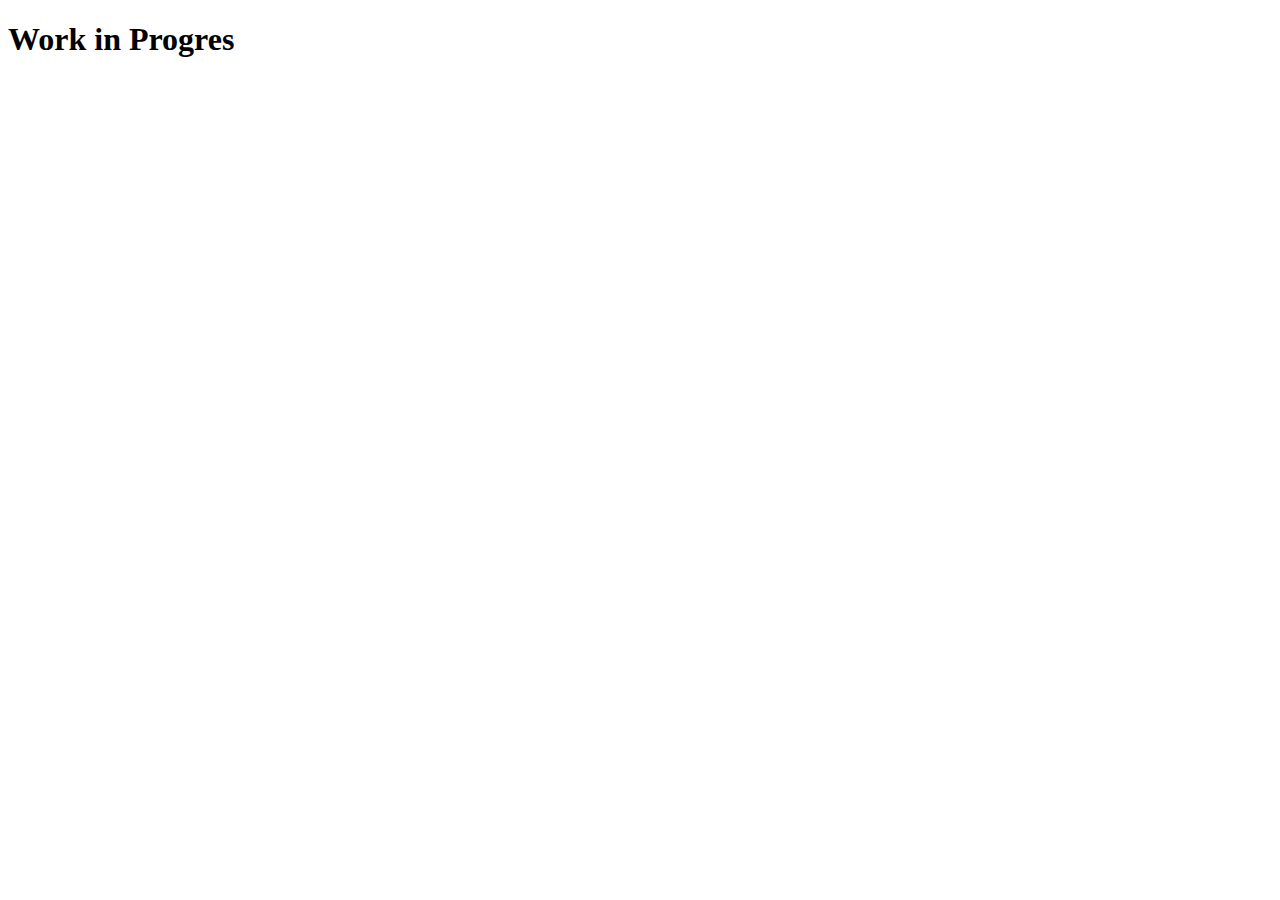
==== index.html @ c51e9775 "first commit" ====
<!DOCTYPE html>
<html lang="en">
<head>
    <meta charset="UTF-8">
    <meta name="viewport" content="width=device-width, initial-scale=1.0">
    <title>Audorfer | Home</title>
</head>
<body>
    <h1>Work in Progres</h1>
</body>
</html>
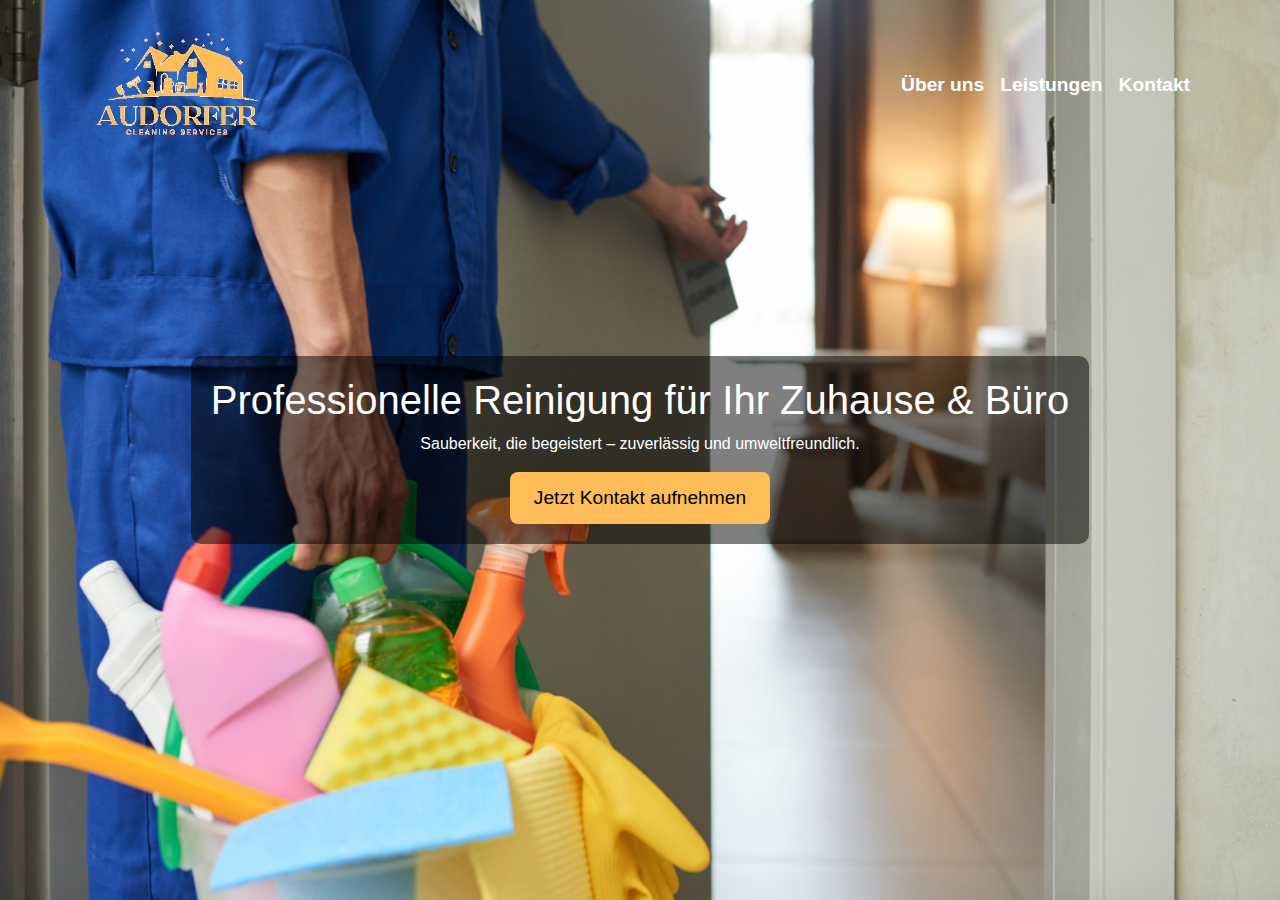
==== commit cfdafde8: "update heo, nav logo" ====
--- a/index.html
+++ b/index.html
@@ -1,11 +1,53 @@
 <!DOCTYPE html>
-<html lang="en">
+<html lang="de">
+
 <head>
     <meta charset="UTF-8">
     <meta name="viewport" content="width=device-width, initial-scale=1.0">
-    <title>Audorfer | Home</title>
+    <link rel="icon" type="image/png" href="./favicon/favicon-96x96.png" sizes="96x96" />
+    <link rel="icon" type="image/svg+xml" href="./favicon/favicon.svg" />
+    <link rel="shortcut icon" href="./favicon/favicon.ico" />
+    <link rel="apple-touch-icon" sizes="180x180" href="./favicon/apple-touch-icon.png" />
+    <link rel="manifest" href="/./favicon/site.webmanifest" />
+    <title>Audorfer Reinigung</title>
+    <link rel="stylesheet" href="https://cdn.jsdelivr.net/npm/bootstrap@5.3.0/dist/css/bootstrap.min.css">
+    <link rel="stylesheet" href="style.css">
 </head>
+
 <body>
-    <h1>Work in Progres</h1>
+    <body>
+        <!-- Hero Bereich mit Navbar -->
+        <header class="hero">
+            <!-- Navigation direkt im Hero -->
+            <nav class="navbar navbar-expand-lg fixed-top">
+                <div class="container">
+                    <a class="navbar-brand" href="#">
+                        <img src="./img/logo/logo_transparent2.png" alt="Audorfer Logo">
+                    </a>
+                    <button class="navbar-toggler" type="button" data-bs-toggle="collapse" data-bs-target="#navbarNav" title="Toggle navigation">
+                        <span class="navbar-toggler-icon"></span>
+                    </button>
+                    <div class="collapse navbar-collapse" id="navbarNav">
+                        <ul class="navbar-nav ms-auto">
+                            <li class="nav-item"><a class="nav-link" href="#about">Über uns</a></li>
+                            <li class="nav-item"><a class="nav-link" href="#services">Leistungen</a></li>
+                            <li class="nav-item"><a class="nav-link" href="#contact">Kontakt</a></li>
+                        </ul>
+                    </div>
+                </div>
+            </nav>
+    
+            <!-- Hero-Content -->
+            <div class="hero-content text-center text-white">
+                <h1 class="animate-text">Professionelle Reinigung für Ihr Zuhause & Büro</h1>
+                <p>Sauberkeit, die begeistert – zuverlässig und umweltfreundlich.</p>
+                <a href="#contact" class="btn btn-warning btn-lg">Jetzt Kontakt aufnehmen</a>
+            </div>
+        </header>
+    </body>
+    
+
+    <script src="https://cdn.jsdelivr.net/npm/bootstrap@5.3.0/dist/js/bootstrap.bundle.min.js"></script>
 </body>
+
 </html>--- a/style.css
+++ b/style.css
@@ -0,0 +1,101 @@
+/* Allgemeine Stile */
+body,
+html {
+    margin: 0;
+    padding: 0;
+    font-family: Arial, sans-serif;
+}
+
+/* Hero Bereich */
+.hero {
+    position: relative;
+    background: url('img/hero2.jpg') no-repeat center center/cover;
+    height: 100vh;
+    display: flex;
+    flex-direction: column;
+    justify-content: center;
+    align-items: center;
+}
+
+/* Navigation in den Hero-Bereich integrieren */
+.navbar {
+    position: absolute;
+    top: 0;
+    width: 100%;
+    background: transparent !important;
+    padding: 15px 0;
+    z-index: 10;
+}
+
+/* Logo */
+.navbar-brand img {
+    height: 130px; /* Großes Logo */
+    width: auto;
+}
+
+/* Navigation Links */
+.navbar .nav-link {
+    color: white !important; /* Weiß für bessere Sichtbarkeit */
+    font-weight: bold;
+    font-size: 1.2rem;
+    padding: 10px 15px;
+    transition: color 0.3s;
+}
+
+.navbar .nav-link:hover {
+    color: #ffbd59 !important;
+}
+
+/* Hero-Text */
+.hero-content {
+    text-align: center;
+    color: white;
+    background: rgba(0, 0, 0, 0.5);
+    padding: 20px;
+    border-radius: 10px;
+}
+
+/* Button */
+.hero .btn-warning {
+    background-color: #ffbd59;
+    border: none;
+    padding: 12px 24px;
+    font-size: 1.2rem;
+    transition: background 0.3s;
+}
+
+.hero .btn-warning:hover {
+    background-color: #e6a84f;
+}
+
+
+/* Animierte Texte */
+@keyframes fadeInUp {
+    from {
+        opacity: 0;
+        transform: translateY(20px);
+    }
+
+    to {
+        opacity: 1;
+        transform: translateY(0);
+    }
+}
+/* Responsive Anpassung für mobile Geräte */
+@media (max-width: 768px) {
+    .navbar {
+        height: 60px; /* Kleinere Navbar */
+    }
+
+    .navbar-brand {
+        top: -50px; /* Weniger Platz für Logo */
+    }
+
+    .navbar-brand img {
+        height: 90px; /* Kleinere Logo-Größe für Mobilgeräte */
+    }
+
+    .navbar .nav-link {
+        font-size: 1rem; /* Kleinere Schrift auf Mobilgeräten */
+    }
+}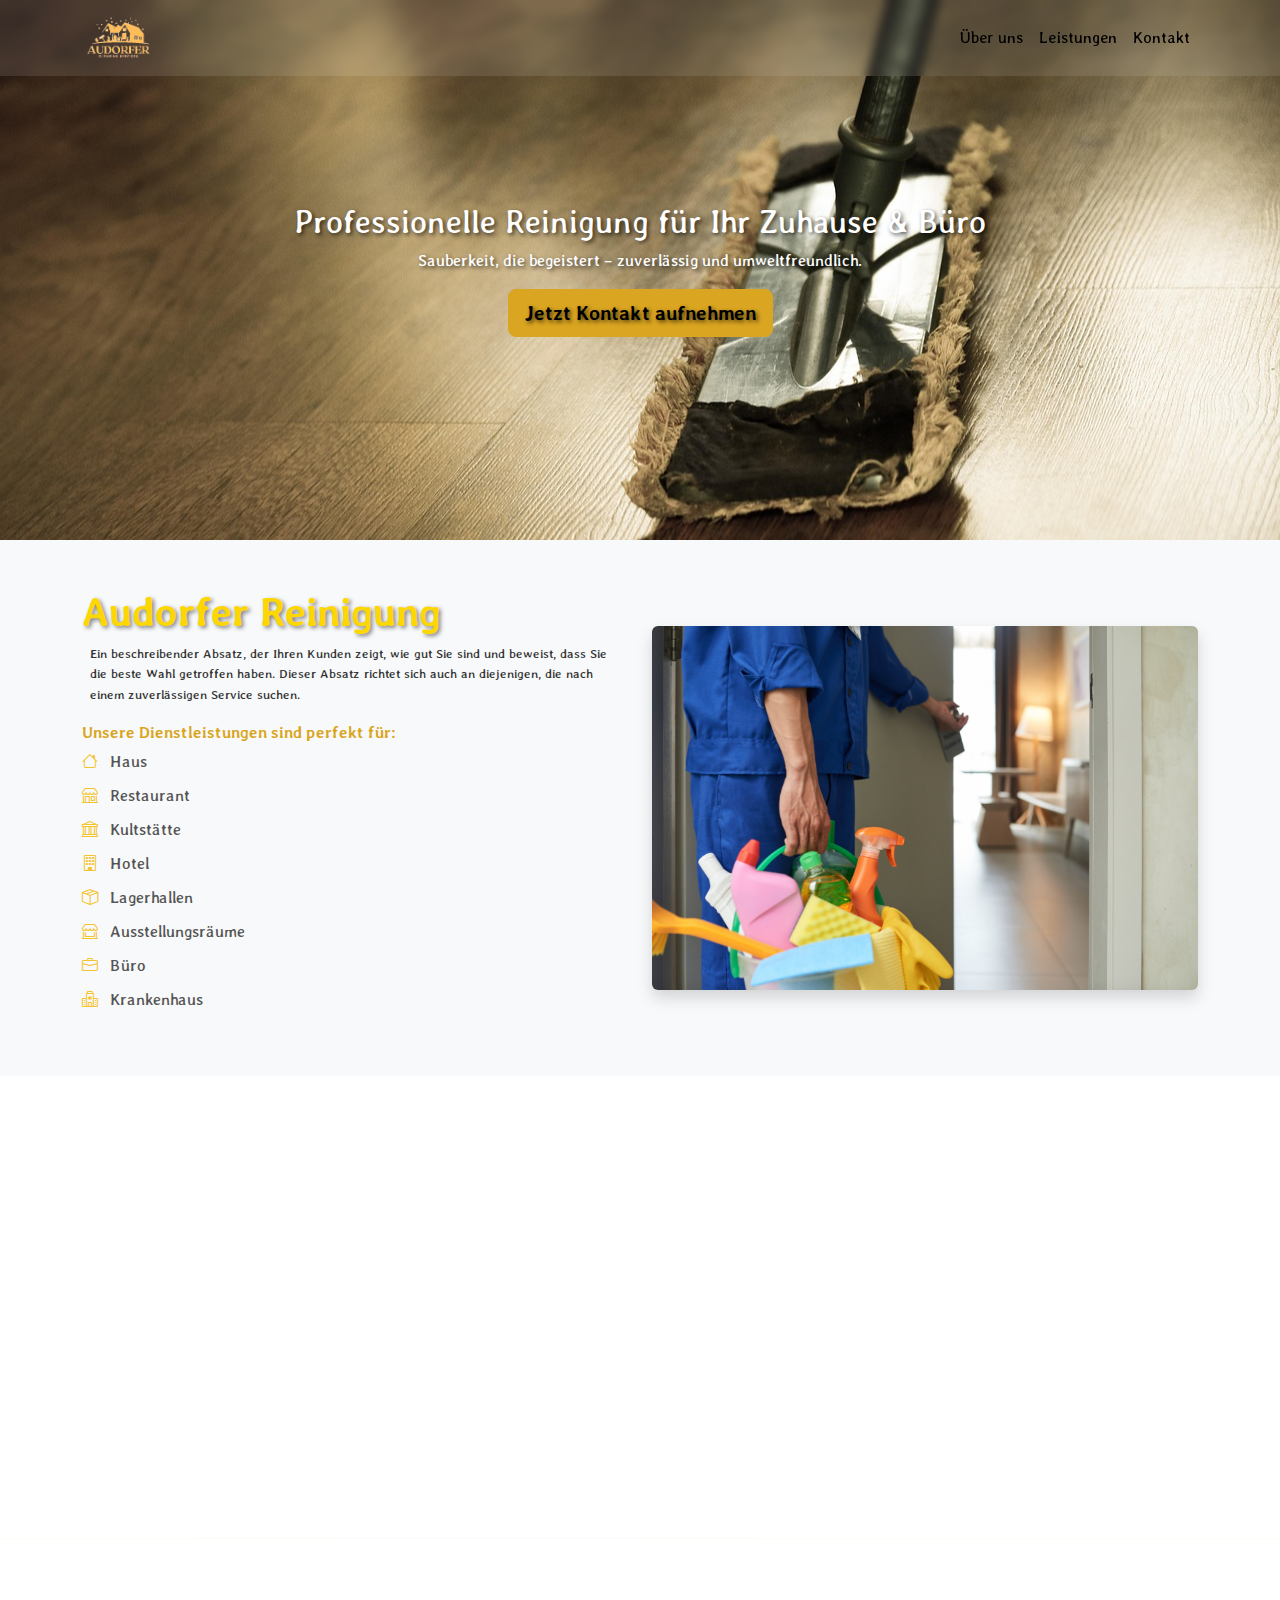
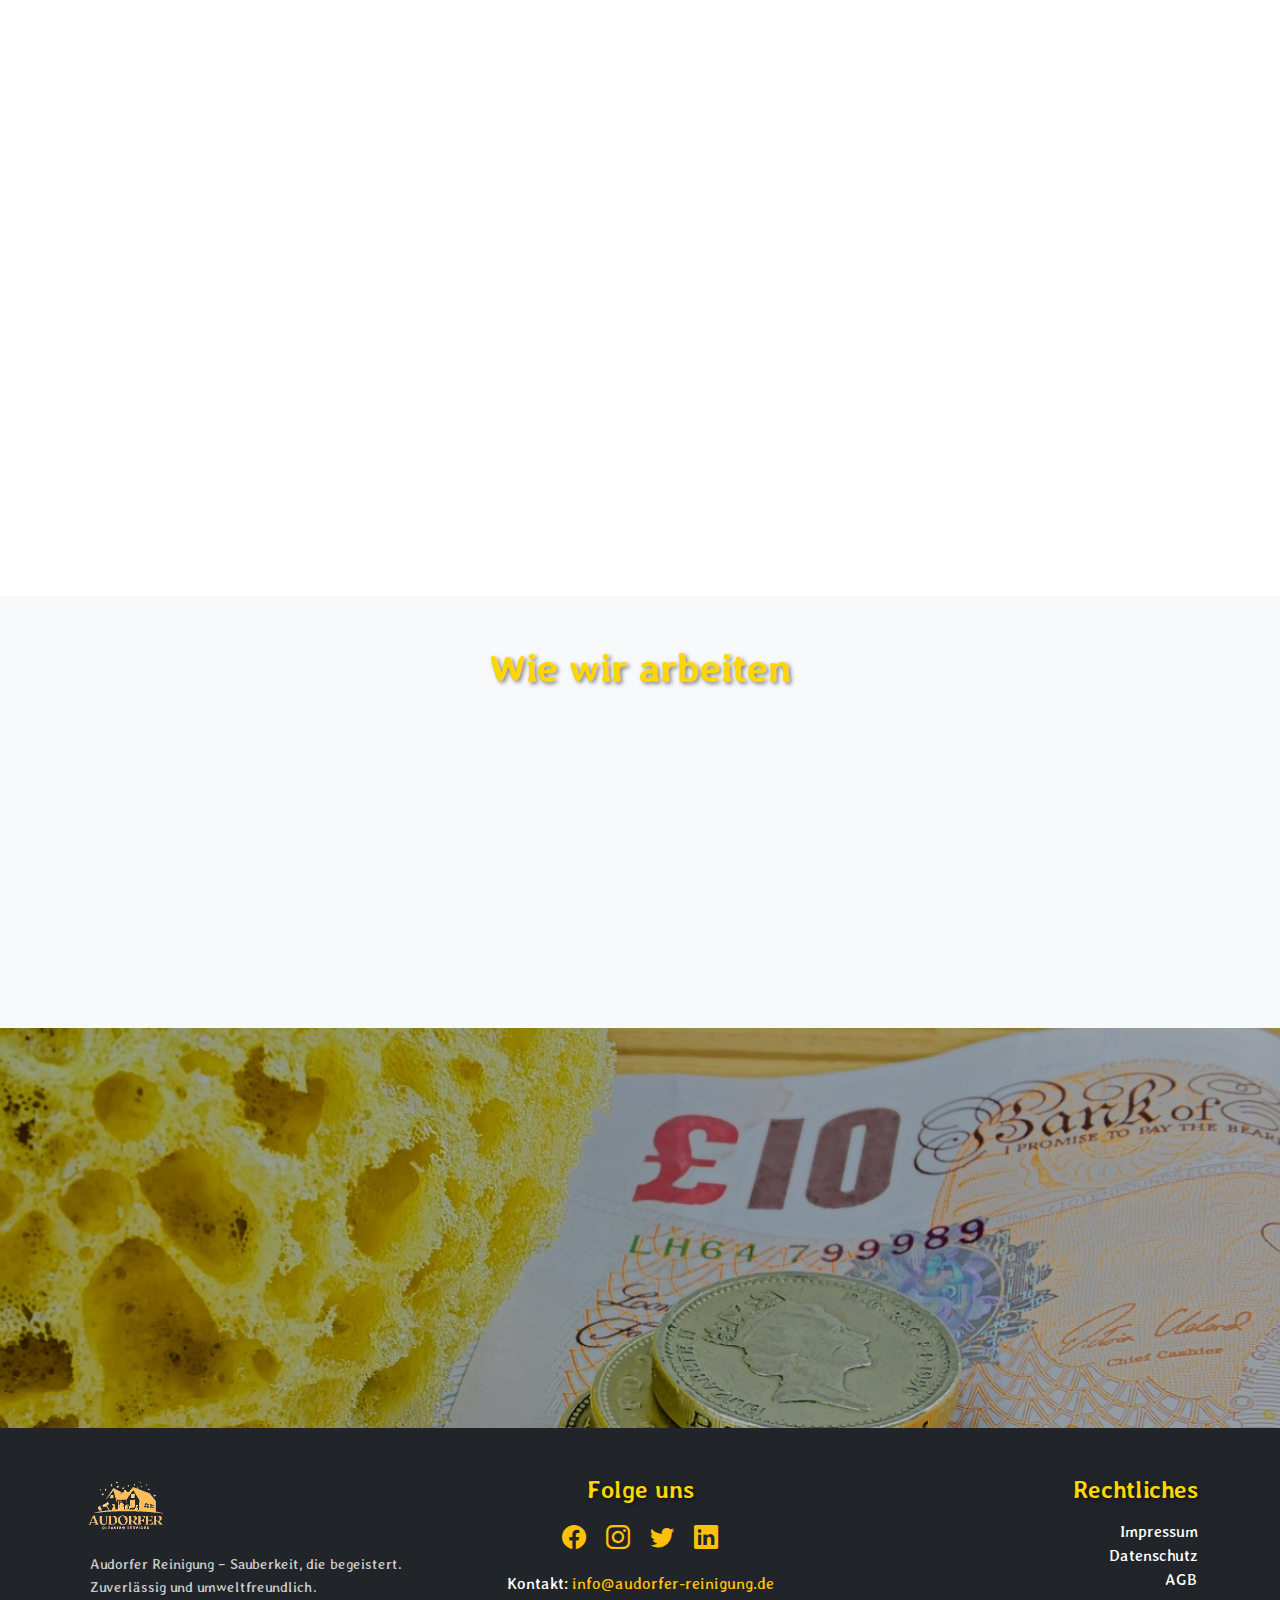
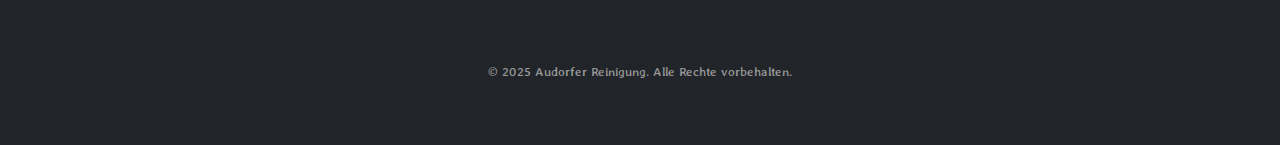
==== commit 5b5ef9ae: "update1" ====
--- a/index.html
+++ b/index.html
@@ -8,46 +8,250 @@
     <link rel="icon" type="image/svg+xml" href="./favicon/favicon.svg" />
     <link rel="shortcut icon" href="./favicon/favicon.ico" />
     <link rel="apple-touch-icon" sizes="180x180" href="./favicon/apple-touch-icon.png" />
-    <link rel="manifest" href="/./favicon/site.webmanifest" />
+    <link rel="manifest" href="./favicon/site.webmanifest" />
     <title>Audorfer Reinigung</title>
     <link rel="stylesheet" href="https://cdn.jsdelivr.net/npm/bootstrap@5.3.0/dist/css/bootstrap.min.css">
+    <link rel="stylesheet" href="https://cdn.jsdelivr.net/npm/bootstrap-icons@1.11.3/font/bootstrap-icons.css">
+    <!-- Google Fonts für Averia Libre -->
+    <link rel="preconnect" href="https://fonts.googleapis.com">
+    <link rel="preconnect" href="https://fonts.gstatic.com" crossorigin>
+    <link
+        href="https://fonts.googleapis.com/css2?family=Averia+Libre:ital,wght@0,300;0,400;0,700;1,300;1,400;1,700&display=swap"
+        rel="stylesheet">
     <link rel="stylesheet" href="style.css">
 </head>
 
 <body>
-    <body>
-        <!-- Hero Bereich mit Navbar -->
-        <header class="hero">
-            <!-- Navigation direkt im Hero -->
-            <nav class="navbar navbar-expand-lg fixed-top">
-                <div class="container">
-                    <a class="navbar-brand" href="#">
-                        <img src="./img/logo/logo_transparent2.png" alt="Audorfer Logo">
+    <!-- Hero Bereich mit Navbar -->
+    <header class="hero">
+        <nav class="navbar navbar-expand-lg fixed-top">
+            <div class="container">
+                <a class="navbar-brand" href="#">
+                    <img src="./img/logo/logo_transparent2.png" alt="Audorfer Logo" style="max-height: 50px;">
+                </a>
+                <button class="navbar-toggler" type="button" data-bs-toggle="collapse" data-bs-target="#navbarNav"
+                    title="Toggle navigation">
+                    <span class="navbar-toggler-icon"></span>
+                </button>
+                <div class="collapse navbar-collapse" id="navbarNav">
+                    <ul class="navbar-nav ms-auto">
+                        <li class="nav-item"><a class="nav-link" href="#about">Über uns</a></li>
+                        <li class="nav-item"><a class="nav-link" href="#services">Leistungen</a></li>
+                        <li class="nav-item"><a class="nav-link" href="#contact">Kontakt</a></li>
+                    </ul>
+                </div>
+            </div>
+        </nav>
+        <div class="hero-content text-center text-white">
+            <h2 class="animate-text">Professionelle Reinigung für Ihr Zuhause & Büro</h2>
+            <p>Sauberkeit, die begeistert – zuverlässig und umweltfreundlich.</p>
+            <a href="#contact" class="btn btn-warning btn-lg">Jetzt Kontakt aufnehmen</a>
+        </div>
+    </header>
+
+    <!-- Über uns Sektion -->
+    <section id="about" class="py-5">
+        <div class="container">
+            <div class="row align-items-center">
+                <div class="col-lg-6 fade-in">
+                    <h2 class="golden-title">Audorfer Reinigung</h2>
+                    <p class="intro-text">Ein beschreibender Absatz, der Ihren Kunden zeigt, wie gut Sie sind und
+                        beweist, dass Sie die beste Wahl getroffen haben. Dieser Absatz richtet sich auch an diejenigen,
+                        die nach einem zuverlässigen Service suchen.</p>
+                    <p class="service-highlight"><strong>Unsere Dienstleistungen sind perfekt für:</strong></p>
+                    <ul class="list-unstyled service-list">
+                        <li><i class="bi bi-house me-2 golden-icon"></i> Haus</li>
+                        <li><i class="bi bi-shop me-2 golden-icon"></i> Restaurant</li>
+                        <li><i class="bi bi-bank me-2 golden-icon"></i> Kultstätte</li>
+                        <li><i class="bi bi-building me-2 golden-icon"></i> Hotel</li>
+                        <li><i class="bi bi-box-seam me-2 golden-icon"></i> Lagerhallen</li>
+                        <li><i class="bi bi-shop-window me-2 golden-icon"></i> Ausstellungsräume</li>
+                        <li><i class="bi bi-briefcase me-2 golden-icon"></i> Büro</li>
+                        <li><i class="bi bi-hospital me-2 golden-icon"></i> Krankenhaus</li>
+                    </ul>
+                </div>
+                <div class="col-lg-6">
+                    <img src="./img/hero2.jpg" alt="Reinigungsteam" class="img-fluid rounded shadow mobile-fade-in">
+                </div>
+            </div>
+        </div>
+    </section>
+    <!-- Services Sektion -->
+    <section id="services" class="py-5 services-section">
+        <div class="services-bg-animated"></div> <!-- Animierter Hintergrund -->
+        <div class="container position-relative"> <!-- Container über dem Hintergrund -->
+            <div class="row align-items-center">
+                <!-- Linke Spalte (Bild mit Schatten) -->
+                <div class="col-lg-6 services-bg fade-in-right">
+                    <img src="./img/services-bg.jpg" alt="Reinigungsservice" class="img-fluid rounded shadow-lg">
+                </div>
+                <!-- Rechte Spalte (Text und Button) -->
+                <div class="col-lg-6 fade-in-right">
+                    <h2 class="golden-title shadow-text">Wir reinigen Ihre Sorgen weg</h2>
+                    <p class="intro-text shadow-text">Ein beschreibender Absatz, der Ihren Kunden zeigt, wie gut Sie
+                        sind und beweist, dass Sie die beste Wahl getroffen haben. Dieser Absatz richtet sich auch an
+                        diejenigen, die nach einem zuverlässigen Service suchen.</p>
+                    <p class="intro-text shadow-text">Ein weiterer Absatz, der Ihre Professionalität und Sorgfalt
+                        unterstreicht – Sauberkeit, auf die Sie sich verlassen können, mit einem umweltfreundlichen
+                        Ansatz.</p>
+                    <a href="#contact" class="btn btn-warning btn-lg mt-3 shadow-btn">Service anfragen</a>
+                </div>
+            </div>
+        </div>
+    </section>
+    <!-- Expertise Sektion -->
+    <section id="expertise" class="py-5 expertise-section">
+        <div class="expertise-bg-animated"></div> <!-- Animierter Hintergrund -->
+        <div class="container position-relative">
+            <div class="row align-items-center">
+                <!-- Linke Spalte (Text und Icon-Boxen) -->
+                <div class="col-lg-6 fade-in-left">
+                    <h2 class="golden-title shadow-text">Unsere Expertise lässt Ihr Geschäft erstrahlen</h2>
+                    <div class="expertise-boxes mt-4">
+                        <div class="d-flex align-items-start mb-4">
+                            <i class="bi bi-broom golden-icon me-3"></i>
+                            <div>
+                                <h4 class="service-highlight">Über 250.000 Reinigungen</h4>
+                                <p class="intro-text">Ein beschreibender Absatz, der Ihren Kunden zeigt, wie gut Sie
+                                    sind und beweist, dass Sie die beste Wahl getroffen haben.</p>
+                            </div>
+                        </div>
+                        <div class="d-flex align-items-start mb-4">
+                            <i class="bi bi-leaf golden-icon me-3"></i>
+                            <div>
+                                <h4 class="service-highlight">Umweltfreundliche Reinigung</h4>
+                                <p class="intro-text">Ein beschreibender Absatz, der Ihre Professionalität und Ihren
+                                    umweltfreundlichen Ansatz unterstreicht.</p>
+                            </div>
+                        </div>
+                        <div class="d-flex align-items-start mb-4">
+                            <i class="bi bi-coin golden-icon me-3"></i>
+                            <div>
+                                <h4 class="service-highlight">Kosteneffizient</h4>
+                                <p class="intro-text">Ein beschreibender Absatz, der Ihre Kunden von Ihrem
+                                    Preis-Leistungs-Verhältnis überzeugt.</p>
+                            </div>
+                        </div>
+                        <div class="d-flex align-items-start mb-4">
+                            <i class="bi bi-hand-thumbs-up golden-icon me-3"></i>
+                            <div>
+                                <h4 class="service-highlight">100% Zufriedenheit</h4>
+                                <p class="intro-text">Ein beschreibender Absatz, der Ihre Zuverlässigkeit und
+                                    Kundenzufriedenheit hervorhebt.</p>
+                            </div>
+                        </div>
+                    </div>
+                </div>
+                <!-- Rechte Spalte (Bild mit Rahmen) -->
+                <div class="col-lg-6 fade-in-left">
+                    <img src="./img/expertise-bg.jpg" alt="Expertise" class="img-fluid rounded shadow-lg">
+                </div>
+            </div>
+        </div>
+    </section>
+    <!-- How We Work Sektion -->
+    <section id="how-we-work" class="py-5 how-we-work-section">
+        <div class="how-bg-animated"></div> <!-- Animierter Hintergrund -->
+        <div class="container position-relative text-center">
+            <h2 class="golden-title shadow-text mb-5">Wie wir arbeiten</h2>
+            <div class="row justify-content-center align-items-center flex-md-row flex-column">
+                <!-- Schritt 1 -->
+                <div class="col-md-4 col-12 fade-in step-col">
+                    <div class="step-box">
+                        <img src="./img/step-1.png" alt="Online Buchung" class="step-icon mb-3 rounded-icon">
+                        <h5 class="step-number">01</h5>
+                        <h4 class="service-highlight">Online-Buchung</h4>
+                        <p class="intro-text">Einfach und schnell buchen.</p>
+                    </div>
+                </div>
+                <!-- Pfeil (Desktop: rechts, Mobil: unten) -->
+                <div class="col-md-1 col-12 fade-in arrow-col">
+                    <i class="bi bi-arrow-right golden-icon arrow-icon d-md-block d-none"></i>
+                    <i class="bi bi-arrow-down golden-icon arrow-icon d-md-none d-block"></i>
+                </div>
+                <!-- Schritt 2 -->
+                <div class="col-md-4 col-12 fade-in step-col">
+                    <div class="step-box">
+                        <img src="./img/step-2.png" alt="Sorgfältige Reinigung" class="step-icon mb-3 rounded-icon">
+                        <h5 class="step-number">02</h5>
+                        <h4 class="service-highlight">Sorgfältige Reinigung</h4>
+                        <p class="intro-text">Professionell und gründlich.</p>
+                    </div>
+                </div>
+                <!-- Pfeil (Desktop: rechts, Mobil: unten) -->
+                <div class="col-md-1 col-12 fade-in arrow-col">
+                    <i class="bi bi-arrow-right golden-icon arrow-icon d-md-block d-none"></i>
+                    <i class="bi bi-arrow-down golden-icon arrow-icon d-md-none d-block"></i>
+                </div>
+                <!-- Schritt 3 -->
+                <div class="col-md-4 col-12 fade-in step-col">
+                    <div class="step-box">
+                        <img src="./img/step-3.png" alt="Sauberkeit genießen" class="step-icon mb-3 rounded-icon">
+                        <h5 class="step-number">03</h5>
+                        <h4 class="service-highlight">Sauberkeit genießen</h4>
+                        <p class="intro-text">Entspannen und freuen.</p>
+                    </div>
+                </div>
+            </div>
+        </div>
+    </section>
+    <!-- Discount Sektion -->
+    <section id="discount" class="discount-section py-5">
+        <div class="discount-bg"></div> <!-- Hintergrundbild mit Parallax -->
+        <div class="container position-relative text-center">
+            <div class="row justify-content-center fade-in-up">
+                <div class="col-lg-8">
+                    <h2 class="golden-title shadow-text">20% Rabatt sichern? Zeit sparen. Geld sparen. Sich selbst
+                        entlasten.</h2>
+                    <a href="#contact" class="btn btn-warning btn-lg mt-4 shadow-btn">Kostenvoranschlag erhalten</a>
+                </div>
+            </div>
+        </div>
+    </section>
+    <!-- Footer -->
+    <footer class="footer-section py-5 bg-dark text-white">
+        <div class="container">
+            <div class="row">
+                <!-- Logo und Kurzbeschreibung -->
+                <div class="col-md-4 mb-4">
+                    <a href="#" class="d-block mb-3">
+                        <img src="./img/logo/logo_transparent2.png" alt="Audorfer Logo" style="max-height: 60px;">
                     </a>
-                    <button class="navbar-toggler" type="button" data-bs-toggle="collapse" data-bs-target="#navbarNav" title="Toggle navigation">
-                        <span class="navbar-toggler-icon"></span>
-                    </button>
-                    <div class="collapse navbar-collapse" id="navbarNav">
-                        <ul class="navbar-nav ms-auto">
-                            <li class="nav-item"><a class="nav-link" href="#about">Über uns</a></li>
-                            <li class="nav-item"><a class="nav-link" href="#services">Leistungen</a></li>
-                            <li class="nav-item"><a class="nav-link" href="#contact">Kontakt</a></li>
-                        </ul>
-                    </div>
-                </div>
-            </nav>
-    
-            <!-- Hero-Content -->
-            <div class="hero-content text-center text-white">
-                <h1 class="animate-text">Professionelle Reinigung für Ihr Zuhause & Büro</h1>
-                <p>Sauberkeit, die begeistert – zuverlässig und umweltfreundlich.</p>
-                <a href="#contact" class="btn btn-warning btn-lg">Jetzt Kontakt aufnehmen</a>
-            </div>
-        </header>
-    </body>
-    
-
+                    <p class="intro-text">Audorfer Reinigung – Sauberkeit, die begeistert. Zuverlässig und
+                        umweltfreundlich.</p>
+                </div>
+                <!-- Social Media und Kontakt -->
+                <div class="col-md-4 mb-4 text-center">
+                    <h5 class="golden-title mb-3">Folge uns</h5>
+                    <div class="social-links">
+                        <a href="#" class="text-warning me-3"><i class="bi bi-facebook"></i></a>
+                        <a href="#" class="text-warning me-3"><i class="bi bi-instagram"></i></a>
+                        <a href="#" class="text-warning me-3"><i class="bi bi-twitter"></i></a>
+                        <a href="#" class="text-warning"><i class="bi bi-linkedin"></i></a>
+                    </div>
+                    <p class="mt-3">Kontakt: <a href="mailto:info@audorfer-reinigung.de"
+                            class="text-warning">info@audorfer-reinigung.de</a></p>
+                </div>
+                <!-- Links (Impressum, Datenschutz) -->
+                <div class="col-md-4 mb-4 text-md-end">
+                    <h5 class="golden-title mb-3">Rechtliches</h5>
+                    <ul class="list-unstyled">
+                        <li><a href="#impressum" class="text-white">Impressum</a></li>
+                        <li><a href="#datenschutz" class="text-white">Datenschutz</a></li>
+                        <li><a href="#agb" class="text-white">AGB</a></li>
+                    </ul>
+                </div>
+            </div>
+            <!-- Copyright -->
+            <div class="row mt-4">
+                <div class="col-12 text-center">
+                    <p class="small">&copy; 2025 Audorfer Reinigung. Alle Rechte vorbehalten.</p>
+                </div>
+            </div>
+        </div>
+    </footer>
     <script src="https://cdn.jsdelivr.net/npm/bootstrap@5.3.0/dist/js/bootstrap.bundle.min.js"></script>
+    <script src="script.js"></script>
 </body>
 
 </html>--- a/style.css
+++ b/style.css
@@ -1,101 +1,540 @@
-/* Allgemeine Stile */
-body,
-html {
+body {
     margin: 0;
     padding: 0;
-    font-family: Arial, sans-serif;
-}
-
-/* Hero Bereich */
+    box-sizing: border-box;
+    font-family: 'Averia Libre', sans-serif;
+    font-weight: 400;
+    /* Normales Gewicht als Standard */
+}
+
 .hero {
+    background: url('./img/hero1.jpg') no-repeat center center;
+    background-size: cover;
+    /* Bild füllt die gesamte Section */
+    min-height: 60vh;
+    /* Volle Bildschirmhöhe */
+    display: flex;
+    align-items: center;
+    justify-content: center;
     position: relative;
-    background: url('img/hero2.jpg') no-repeat center center/cover;
-    height: 100vh;
+    /* Damit die Navbar darüber liegt */
+}
+
+.navbar {
+    background-color: rgba(255, 255, 255, 0.1);
+    /* Leicht transparenter Hintergrund */
+    -webkit-backdrop-filter: blur(5px);
+    /* Für Webkit-Browser */
+    backdrop-filter: blur(5px);
+    /* Standard für moderne Browser */
+}
+
+.navbar .nav-link {
+    color: black;
+    /* Weiße Links für Kontrast */
+    font-weight: 500;
+}
+
+.navbar .nav-link:hover {
+    color: #ffc107;
+    /* Gelb beim Hover, passend zum Button */
+}
+
+.hero-content {
+    padding: 20px;
+    text-shadow: 2px 2px 4px rgba(0, 0, 0, 0.7);
+    /* Schatten für bessere Lesbarkeit */
+}
+
+.animate-text {
+    animation: fadeIn 2s ease-in-out;
+}
+
+@keyframes fadeIn {
+    0% {
+        opacity: 0;
+    }
+
+    100% {
+        opacity: 1;
+    }
+}
+
+/* About-Sektion */
+#about {
+    background-color: #f8f9fa;
+}
+
+.fade-in {
+    opacity: 0;
+    transform: translateY(20px);
+    transition: opacity 0.6s ease-out, transform 0.6s ease-out;
+}
+
+.fade-in.visible {
+    opacity: 1;
+    transform: translateY(0);
+}
+
+/* Mobile-spezifische Animation für das Bild */
+.mobile-fade-in {
+    opacity: 1;
+    /* Standardmäßig sichtbar auf Desktop */
+}
+
+#about img {
+    max-width: 100%;
+    height: auto;
+}
+
+/* Goldenes Theme */
+/* Goldenes Theme mit Averia Libre */
+.golden-title {
+    color: #FFD700;
+    /* Helles Gold für die Überschrift */
+    font-family: 'Averia Libre', sans-serif;
+    /* Dein neuer Font */
+    font-weight: 700;
+    font-size: 2.5rem;
+    /* Etwas größer für mehr Wirkung */
+}
+
+.intro-text {
+    color: #333;
+    /* Dunkelgrau für guten Kontrast */
+    font-family: 'Averia Libre', sans-serif;
+    font-weight: 400;
+    /* Normal für den Text */
+    line-height: 1.6;
+}
+
+.service-highlight {
+    color: #DAA520;
+    /* Dunkleres Gold für Hervorhebung */
+    font-family: 'Averia Libre', sans-serif;
+    font-weight: 600;
+    /* Etwas kräftiger */
+}
+
+.service-list li {
+    margin-bottom: 10px;
+    /* Mehr Abstand zwischen Listenelementen */
+    color: #555;
+    /* Dunkelgrau für Text */
+    font-family: 'Averia Libre', sans-serif;
+    font-weight: 400;
+    transition: transform 0.3s ease;
+    /* Leichte Animation */
+}
+
+.service-list li:hover {
+    transform: translateX(5px);
+    /* Leichter Shift beim Hover */
+}
+
+.golden-icon {
+    color: #F4C430;
+    /* Mittelgold für Icons */
+    transition: color 0.3s ease;
+}
+
+.service-list li:hover .golden-icon {
+    color: #FFD700;
+    /* Helles Gold beim Hover */
+}
+
+/* Services section */
+/* Services-Sektion */
+.services-section {
+    position: relative;
+    overflow: hidden;
+    /* Verhindert Überlaufen des animierten Hintergrunds */
+    padding: 80px 0;
+    /* Mehr Padding für Eleganz */
+}
+
+.services-bg-animated {
+    position: absolute;
+    top: 0;
+    left: 0;
+    width: 100%;
+    height: 100%;
+    background: linear-gradient(45deg, #FFD700, #DAA520, #F4C430);
+    /* Goldener Verlauf */
+    opacity: 0.2;
+    /* Subtil */
+    z-index: 0;
+    /* Hinter dem Inhalt */
+    animation: gradientShift 10s ease infinite;
+    /* Animation für Farbwechsel */
+    transform: translateY(100%);
+    /* Start außerhalb */
+    transition: transform 0.8s ease-out;
+    /* Beim Scrollen hoch */
+}
+
+.services-section.visible .services-bg-animated {
+    transform: translateY(0);
+    /* Sichtbar beim Scrollen */
+}
+
+@keyframes gradientShift {
+    0% {
+        background-position: 0% 50%;
+    }
+
+    50% {
+        background-position: 100% 50%;
+    }
+
+    100% {
+        background-position: 0% 50%;
+    }
+}
+
+.services-bg {
+    position: relative;
+    z-index: 1;
+    /* Über dem animierten Hintergrund */
+}
+
+.services-bg img {
+    border: 5px solid #FFD700;
+    /* Goldener Rahmen */
+}
+
+/* Text- und Button-Verbesserungen */
+.shadow-text {
+    text-shadow: 1px 1px 3px rgba(0, 0, 0, 0.3);
+    /* Subtiler Schatten */
+}
+
+.shadow-btn {
+    box-shadow: 0 4px 8px rgba(0, 0, 0, 0.2);
+    /* Schatten für den Button */
+    transition: box-shadow 0.3s ease, transform 0.3s ease;
+}
+
+.shadow-btn:hover {
+    box-shadow: 0 6px 12px rgba(0, 0, 0, 0.3);
+    /* Stärkerer Schatten beim Hover */
+    transform: translateY(-2px);
+    /* Leichtes Anheben */
+}
+
+/* Bestehende Animationen bleiben, nur Feinjustierung */
+.fade-in-right {
+    opacity: 0;
+    transform: translateX(50px);
+    transition: opacity 0.8s ease-out, transform 0.8s ease-out;
+}
+
+.fade-in-right.visible {
+    opacity: 1;
+    transform: translateX(0);
+}
+
+/* Expertise-Sektion */
+.expertise-section {
+    position: relative;
+    overflow: hidden;
+    padding: 80px 0;
+}
+
+.expertise-bg-animated {
+    position: absolute;
+    top: 0;
+    left: 0;
+    width: 100%;
+    height: 100%;
+    background: linear-gradient(135deg, #F4C430, #DAA520, #FFD700);
+    /* Umgekehrter Gold-Verlauf */
+    opacity: 0.2;
+    z-index: 0;
+    animation: gradientShift 12s ease infinite;
+    /* Etwas langsamer als vorher */
+    transform: translateX(-100%);
+    /* Startet links außerhalb */
+    transition: transform 0.8s ease-out;
+}
+
+.expertise-section.visible .expertise-bg-animated {
+    transform: translateX(0);
+    /* Beim Scrollen rein */
+}
+
+/* Animation von links */
+.fade-in-left {
+    opacity: 0;
+    transform: translateX(-50px);
+    /* Startet 50px links */
+    transition: opacity 0.8s ease-out, transform 0.8s ease-out;
+}
+
+.fade-in-left.visible {
+    opacity: 1;
+    transform: translateX(0);
+}
+
+/* Icon-Boxen Styling */
+.expertise-boxes .golden-icon {
+    font-size: 2rem;
+    /* Größere Icons */
+    color: #F4C430;
+}
+
+.expertise-boxes h4 {
+    margin-bottom: 10px;
+}
+
+.expertise-boxes .d-flex:hover .golden-icon {
+    color: #FFD700;
+    /* Helles Gold beim Hover */
+}
+
+/* Bild-Styling */
+.expertise-section img {
+    border: 5px solid #FFD700;
+    /* Goldener Rahmen */
+}
+
+/* How We Work Sektion */
+.how-we-work-section {
+    position: relative;
+    overflow: hidden;
+    padding: 80px 0;
+    background-color: #f8f9fa;
+}
+
+/* Flex-Anpassung für Desktop und Mobil */
+.how-we-work-section .row {
+    display: flex;
+    flex-direction: row;
+    flex-wrap: nowrap;
+    align-items: center;
+}
+
+/* Schritt-Boxen */
+.step-box {
+    background: #fff;
+    padding: 15px;
+    border-radius: 50%;
+    box-shadow: 0 4px 8px rgba(0, 0, 0, 0.1);
+    transition: transform 0.3s ease;
+    width: 220px;
+    height: 220px;
     display: flex;
     flex-direction: column;
     justify-content: center;
     align-items: center;
-}
-
-/* Navigation in den Hero-Bereich integrieren */
-.navbar {
+    text-align: center;
+}
+
+.step-box:hover {
+    transform: translateY(-5px);
+}
+
+.rounded-icon {
+    max-width: 60px;
+    height: auto;
+    border-radius: 50%;
+    border: 3px solid #FFD700;
+}
+
+.step-number {
+    color: #DAA520;
+    font-family: 'Averia Libre', sans-serif;
+    font-weight: 700;
+    font-size: 1.25rem;
+    margin-bottom: 5px;
+}
+
+.service-highlight {
+    font-size: 1rem;
+    margin-bottom: 5px;
+}
+
+.intro-text {
+    font-size: 0.8rem;
+    padding: 0 8px;
+}
+
+/* Spalten-Anpassung */
+.step-col {
+    display: flex;
+    justify-content: center;
+    margin-bottom: 20px;
+}
+
+/* Pfeil-Anpassung */
+.arrow-col {
+    display: flex;
+    justify-content: center;
+    align-items: center;
+    margin-bottom: 20px;
+    /* Abstand für Mobil */
+}
+
+.arrow-icon {
+    font-size: 1.5rem;
+    color: #F4C430;
+}
+/* Discount Sektion */
+.discount-section {
+    position: relative;
+    overflow: hidden;
+    padding: 100px 0; /* Mehr Platz für den Effekt */
+    min-height: 400px; /* Mindesthöhe für Sichtbarkeit */
+}
+
+.discount-bg {
+    position: absolute;
+    top: -50%; /* Startet höher, damit es beim Scrollen reinläuft */
+    left: 0;
+    width: 100%;
+    height: 226%; /* Noch mehr Höhe für sichtbaren Parallax */
+    background: url('./img/discount-bg.jpg') no-repeat center center;
+    background-size: cover;
+    z-index: 0;
+    transform: translateY(0);
+    transition: transform 0.1s linear;
+}
+
+.discount-section::after {
+    content: '';
     position: absolute;
     top: 0;
+    left: 0;
     width: 100%;
-    background: transparent !important;
-    padding: 15px 0;
-    z-index: 10;
-}
-
-/* Logo */
-.navbar-brand img {
-    height: 130px; /* Großes Logo */
-    width: auto;
-}
-
-/* Navigation Links */
-.navbar .nav-link {
-    color: white !important; /* Weiß für bessere Sichtbarkeit */
-    font-weight: bold;
-    font-size: 1.2rem;
-    padding: 10px 15px;
-    transition: color 0.3s;
-}
-
-.navbar .nav-link:hover {
-    color: #ffbd59 !important;
-}
-
-/* Hero-Text */
-.hero-content {
-    text-align: center;
-    color: white;
-    background: rgba(0, 0, 0, 0.5);
-    padding: 20px;
-    border-radius: 10px;
-}
-
-/* Button */
-.hero .btn-warning {
-    background-color: #ffbd59;
-    border: none;
-    padding: 12px 24px;
-    font-size: 1.2rem;
-    transition: background 0.3s;
-}
-
-.hero .btn-warning:hover {
-    background-color: #e6a84f;
-}
-
-
-/* Animierte Texte */
-@keyframes fadeInUp {
-    from {
+    height: 100%;
+    background: rgba(0, 0, 0, 0.3); /* Dunkles Overlay für Kontrast */
+    z-index: 1;
+}
+
+/* Text und Button über dem Hintergrund */
+.discount-section .container {
+    z-index: 2; /* Über dem Bild und Overlay */
+}
+
+.golden-title {
+    color: #FFD700;
+    font-family: 'Averia Libre', sans-serif;
+    font-weight: 700;
+    font-size: 2.5rem;
+    text-shadow: 2px 2px 4px rgba(0, 0, 0, 0.5); /* Stärkerer Schatten für Lesbarkeit */
+}
+
+.btn-warning {
+    background-color: #DAA520;
+    border-color: #DAA520;
+    font-family: 'Averia Libre', sans-serif;
+    font-weight: 600;
+}
+
+.btn-warning:hover {
+    background-color: #FFD700;
+    border-color: #FFD700;
+}
+
+/* Fade-In-Up Animation */
+.fade-in-up {
+    opacity: 0;
+    transform: translateY(30px);
+    transition: opacity 0.8s ease-out, transform 0.8s ease-out;
+}
+
+.fade-in-up.visible {
+    opacity: 1;
+    transform: translateY(0);
+}
+/* Footer Sektion */
+.footer-section {
+    background-color: #212529; /* Dunkelgrau */
+    color: #fff;
+}
+
+.footer-section .golden-title {
+    font-size: 1.5rem;
+    color: #FFD700;
+}
+
+.footer-section .intro-text {
+    font-size: 0.9rem;
+    color: #ccc;
+}
+
+.social-links a {
+    font-size: 1.5rem;
+    transition: color 0.3s ease;
+}
+
+.social-links a:hover {
+    color: #F4C430; /* Helleres Gold beim Hover */
+}
+
+.footer-section a {
+    color: #fff;
+    text-decoration: none;
+}
+
+.footer-section a:hover {
+    color: #FFD700;
+}
+
+.footer-section .small {
+    font-size: 0.8rem;
+    color: #999;
+}
+
+/* Responsivität für Mobilgeräte */
+@media (max-width: 767.98px) {
+    .how-we-work-section .row {
+        flex-direction: column;
+        flex-wrap: wrap;
+    }
+
+    .step-box {
+        width: 200px;
+        height: 200px;
+    }
+
+    .rounded-icon {
+        max-width: 50px;
+    }
+
+    .step-number {
+        font-size: 1.1rem;
+    }
+
+    .service-highlight {
+        font-size: 0.9rem;
+    }
+
+    .intro-text {
+        font-size: 0.75rem;
+    }
+
+    .step-col {
+        margin-bottom: 15px;
+        /* Weniger Abstand vor Pfeil */
+    }
+
+    .arrow-col {
+        margin-bottom: 15px;
+        /* Abstand nach Pfeil */
+    }
+
+    /* Mobile Ansicht */
+    .mobile-fade-in {
         opacity: 0;
+        /* Unsichtbar bis Scroll */
         transform: translateY(20px);
-    }
-
-    to {
+        transition: opacity 0.6s ease-out, transform 0.6s ease-out;
+    }
+
+    .mobile-fade-in.visible {
         opacity: 1;
         transform: translateY(0);
     }
 }
-/* Responsive Anpassung für mobile Geräte */
-@media (max-width: 768px) {
-    .navbar {
-        height: 60px; /* Kleinere Navbar */
-    }
-
-    .navbar-brand {
-        top: -50px; /* Weniger Platz für Logo */
-    }
-
-    .navbar-brand img {
-        height: 90px; /* Kleinere Logo-Größe für Mobilgeräte */
-    }
-
-    .navbar .nav-link {
-        font-size: 1rem; /* Kleinere Schrift auf Mobilgeräten */
-    }
-}+
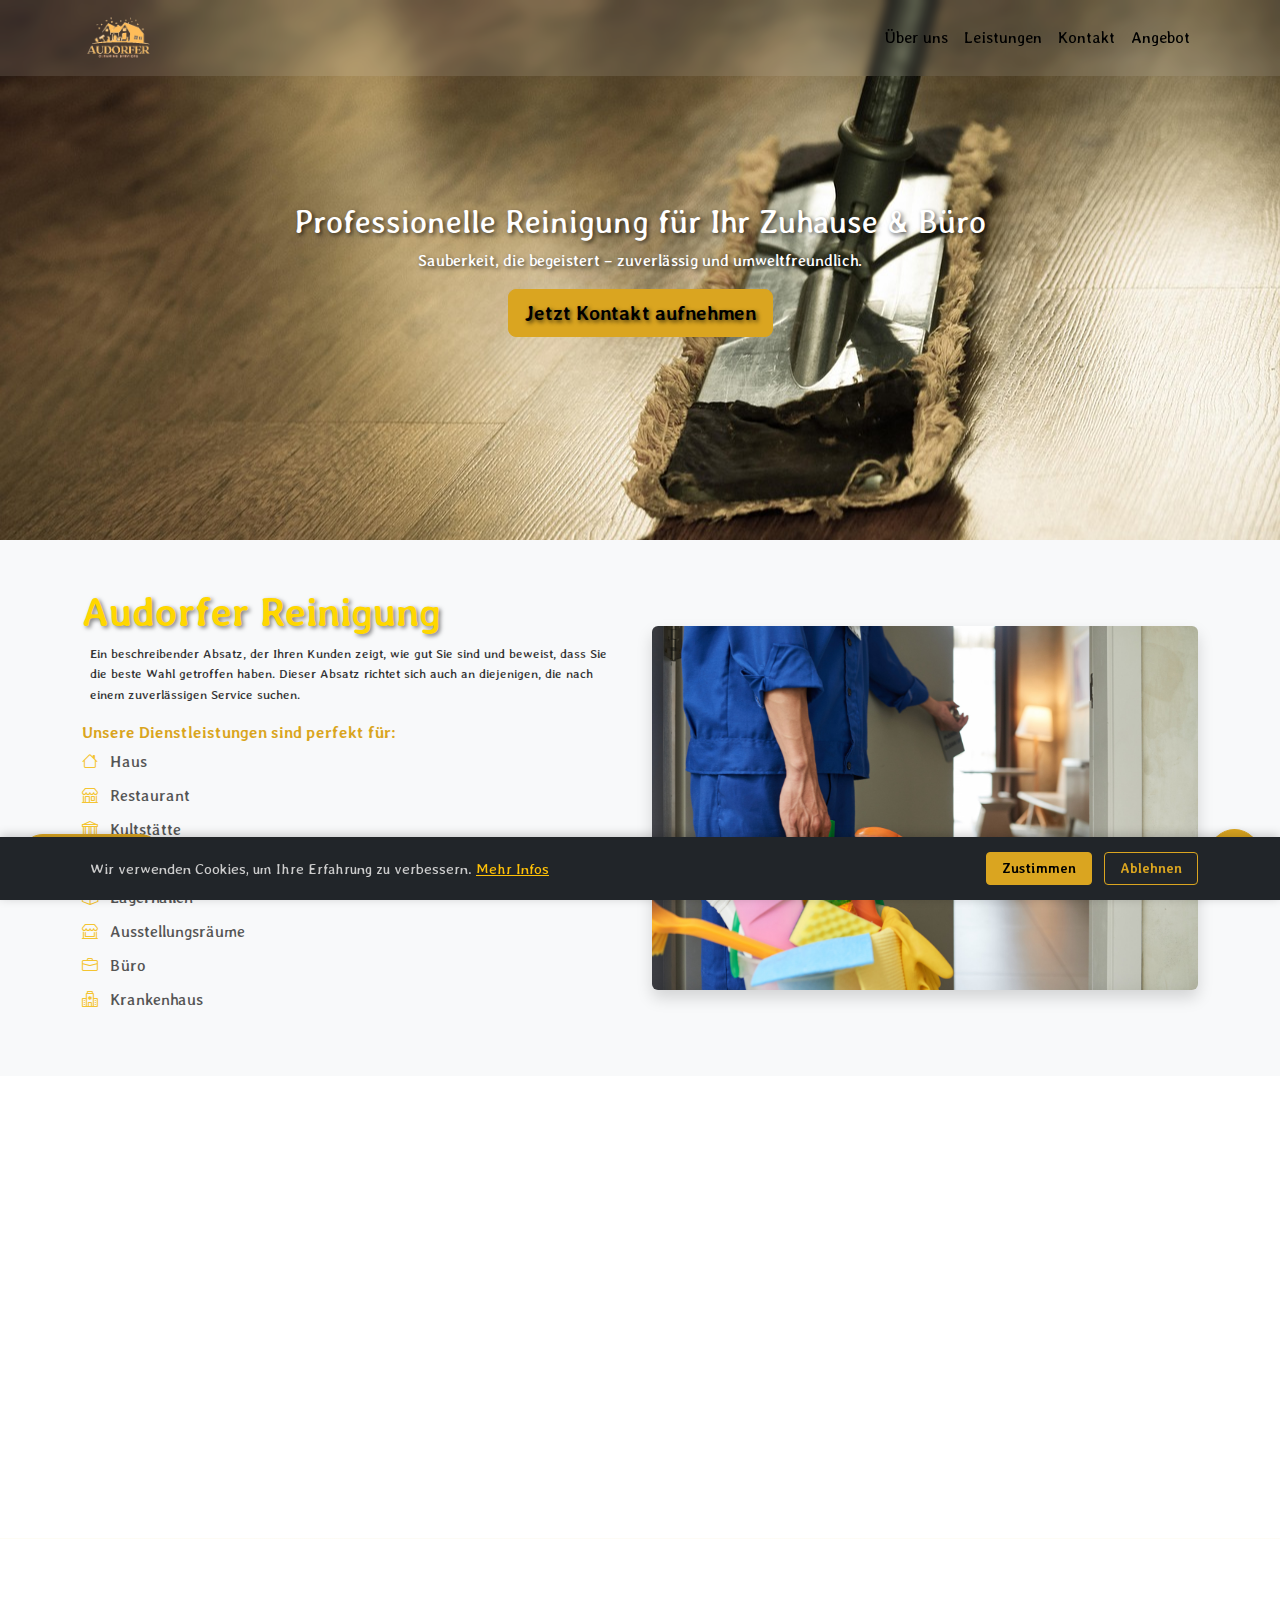
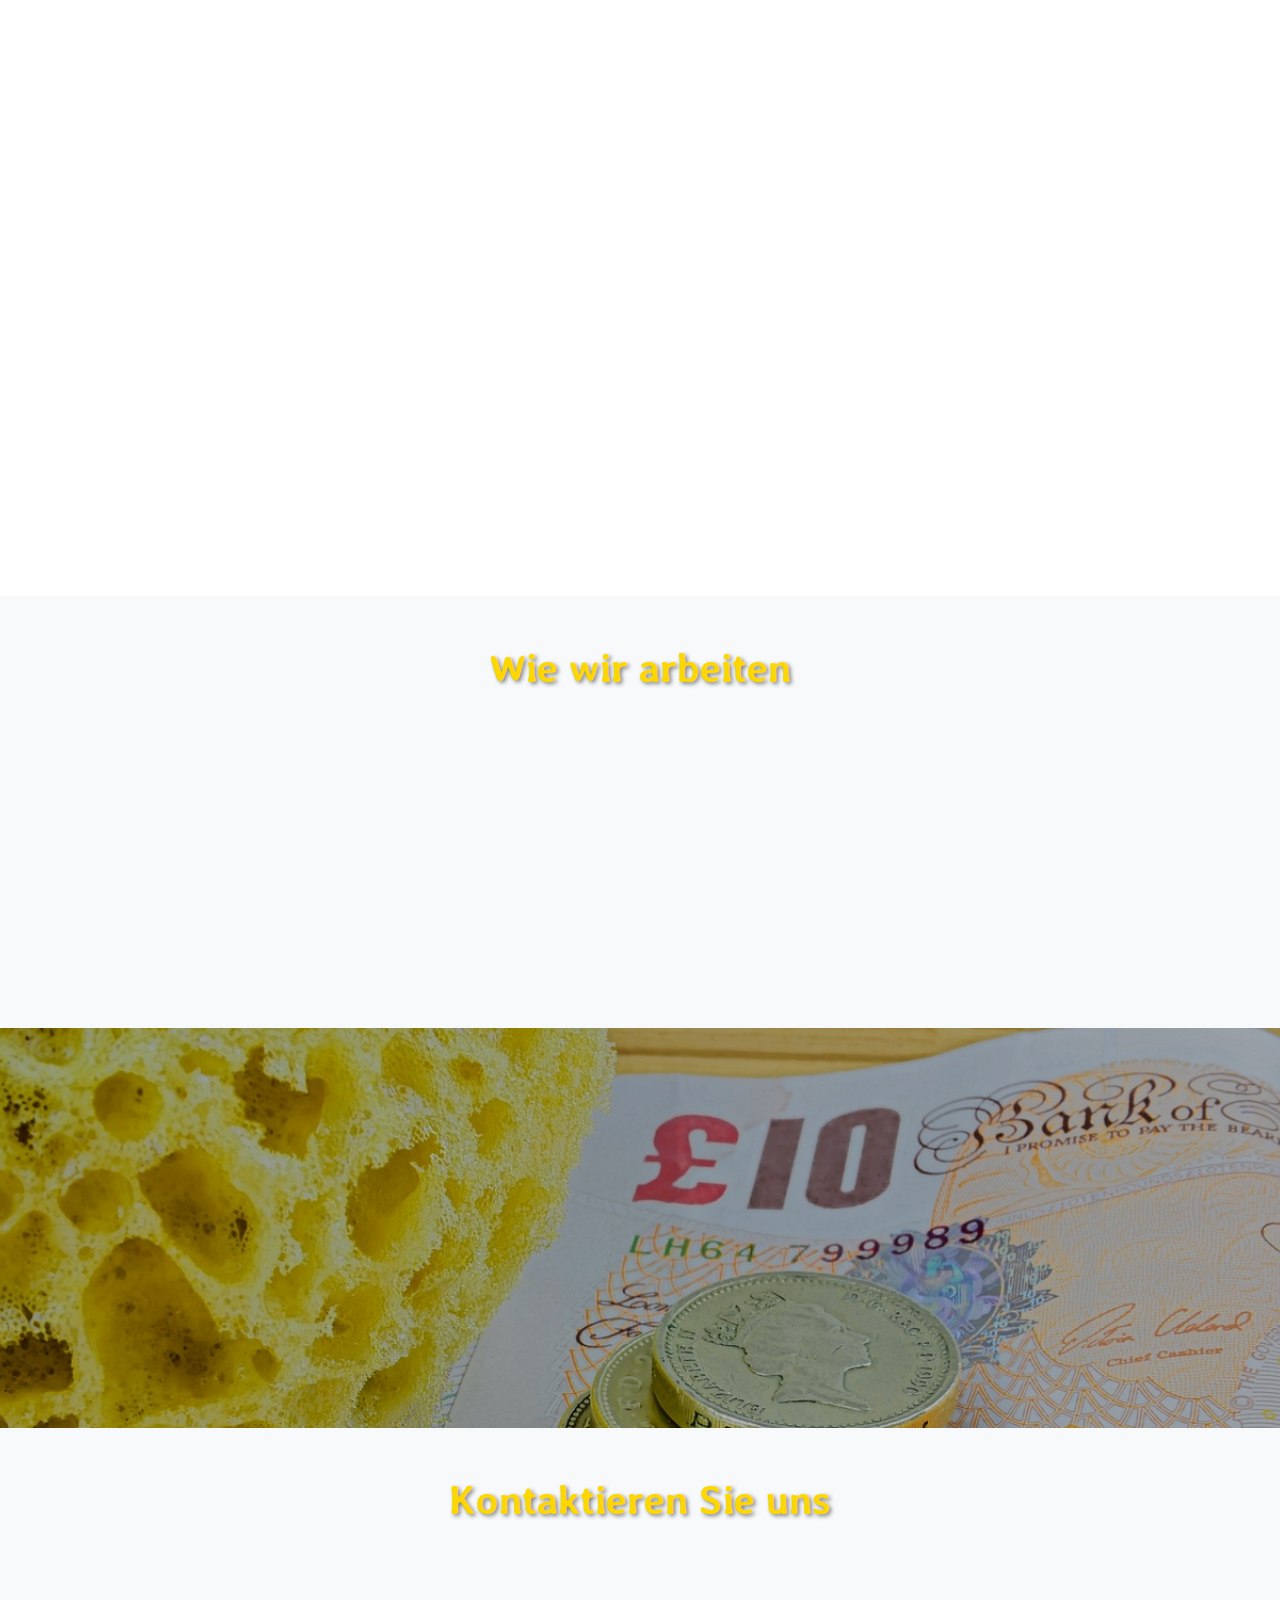
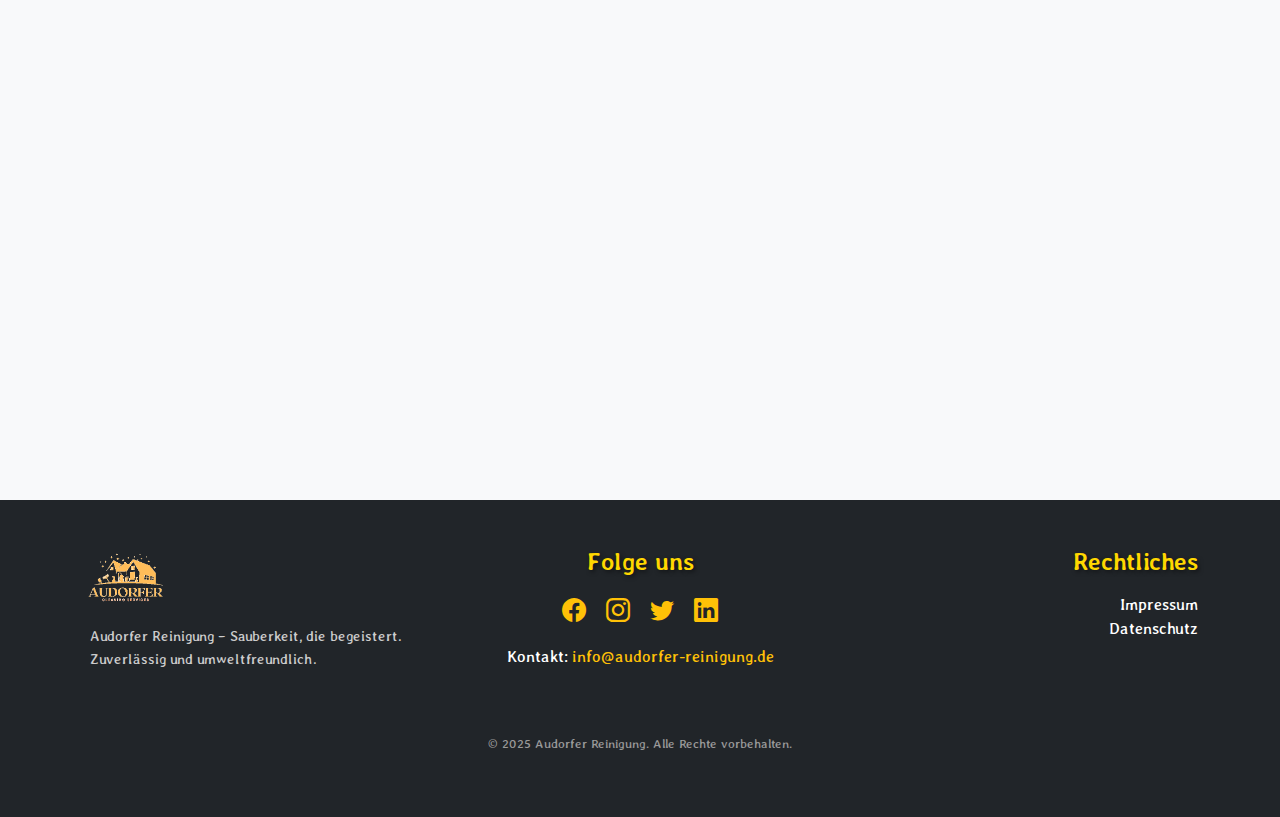
==== commit 6e54bc3b: "final update" ====
--- a/index.html
+++ b/index.html
@@ -2,14 +2,49 @@
 <html lang="de">
 
 <head>
+    <!-- Grundlegende Meta-Tags -->
     <meta charset="UTF-8">
     <meta name="viewport" content="width=device-width, initial-scale=1.0">
+    <meta http-equiv="X-UA-Compatible" content="IE=edge">
+    <meta name="robots" content="index, follow"> <!-- Suchmaschinen erlauben das Indexieren -->
+
+    <title>Audorfer Reinigung - Professionelle Reinigungsdienste</title>
+    <meta name="description"
+        content="Professionelle Reinigung für Zuhause und Büro bei Audorfer Reinigung. Zuverlässig, umweltfreundlich und günstig. Jetzt Angebot sichern!">
+
+    <!-- SEO Meta-Tags -->
+    <meta name="description"
+        content="Professionelle Reinigung für Zuhause und Büro bei Audorfer Reinigung. Zuverlässig, umweltfreundlich und günstig. Jetzt Angebot sichern!">
+    <meta name="keywords"
+        content="Reinigung, Audorfer Reinigung, Büroreinigung, Wohnungsreinigung, Fensterreinigung, umweltfreundlich, Reinigungsdienste, Angebot">
+    <meta name="author" content="Audorfer Reinigung">
+
+    <!-- Favicons -->
     <link rel="icon" type="image/png" href="./favicon/favicon-96x96.png" sizes="96x96" />
     <link rel="icon" type="image/svg+xml" href="./favicon/favicon.svg" />
     <link rel="shortcut icon" href="./favicon/favicon.ico" />
     <link rel="apple-touch-icon" sizes="180x180" href="./favicon/apple-touch-icon.png" />
-    <link rel="manifest" href="./favicon/site.webmanifest" />
-    <title>Audorfer Reinigung</title>
+    <link rel="manifest" href="./favicon/site.webmanifest">
+
+    <!-- Open Graph (für Social Media wie Facebook, WhatsApp) -->
+    <meta property="og:title" content="Audorfer Reinigung - Professionelle Reinigungsdienste">
+    <meta property="og:description"
+        content="Sauberkeit, die begeistert! Zuverlässige und umweltfreundliche Reinigung für Ihr Zuhause oder Büro.">
+    <meta property="og:type" content="website">
+    <meta property="og:url" content="https://www.audorfer.com/">
+    <meta property="og:image" content="https://www.audorfer.com/img/logo/logo_transparent2.png">
+    <!-- Social Media Vorschaubild -->
+    <meta property="og:image:alt" content="Audorfer Reinigung Logo">
+    <meta property="og:site_name" content="Audorfer Reinigung">
+
+    <!-- Twitter Cards -->
+    <meta name="twitter:card" content="summary_large_image">
+    <meta name="twitter:title" content="Audorfer Reinigung - Professionelle Reinigungsdienste">
+    <meta name="twitter:description"
+        content="Sauberkeit, die begeistert! Zuverlässige und umweltfreundliche Reinigung für Ihr Zuhause oder Büro.">
+    <meta name="twitter:image" content="https://www.audorfer.com/img/logo/logo_transparent2.png">
+
+    <!-- Stylesheets -->
     <link rel="stylesheet" href="https://cdn.jsdelivr.net/npm/bootstrap@5.3.0/dist/css/bootstrap.min.css">
     <link rel="stylesheet" href="https://cdn.jsdelivr.net/npm/bootstrap-icons@1.11.3/font/bootstrap-icons.css">
     <!-- Google Fonts für Averia Libre -->
@@ -19,9 +54,33 @@
         href="https://fonts.googleapis.com/css2?family=Averia+Libre:ital,wght@0,300;0,400;0,700;1,300;1,400;1,700&display=swap"
         rel="stylesheet">
     <link rel="stylesheet" href="style.css">
+
+    <!-- Canonical URL (verhindert Duplicate Content) -->
+    <link rel="canonical" href="https://www.audorfer.com/">
 </head>
 
 <body>
+    <!-- Sticky WhatsApp Button (links) -->
+    <a href="https://wa.me/49123456789" class="sticky-whatsapp btn btn-warning shadow-btn" target="_blank"
+        rel="noopener">
+        <i class="bi bi-whatsapp me-2"></i> WApp Me
+    </a>
+
+    <!-- Sticky Nach-oben Button (rechts) -->
+    <a href="#top" class="sticky-top-btn btn btn-warning shadow-btn" title="Nach oben">
+        <i class="bi bi-arrow-up"></i>
+    </a>
+    <!-- Cookie Banner -->
+    <div id="cookie-banner" class="cookie-banner">
+        <div class="container d-flex justify-content-between align-items-center">
+            <p class="intro-text m-0">Wir verwenden Cookies, um Ihre Erfahrung zu verbessern. <a href="datenschutz.html"
+                    class="text-warning">Mehr Infos</a></p>
+            <div>
+                <button id="cookie-accept" class="btn btn-warning btn-sm me-2">Zustimmen</button>
+                <button id="cookie-decline" class="btn btn-outline-warning btn-sm">Ablehnen</button>
+            </div>
+        </div>
+    </div>
     <!-- Hero Bereich mit Navbar -->
     <header class="hero">
         <nav class="navbar navbar-expand-lg fixed-top">
@@ -38,6 +97,7 @@
                         <li class="nav-item"><a class="nav-link" href="#about">Über uns</a></li>
                         <li class="nav-item"><a class="nav-link" href="#services">Leistungen</a></li>
                         <li class="nav-item"><a class="nav-link" href="#contact">Kontakt</a></li>
+                        <li class="nav-item"><a class="nav-link" href="angebot.html">Angebot</a></li>
                     </ul>
                 </div>
             </div>
@@ -94,7 +154,7 @@
                     <p class="intro-text shadow-text">Ein weiterer Absatz, der Ihre Professionalität und Sorgfalt
                         unterstreicht – Sauberkeit, auf die Sie sich verlassen können, mit einem umweltfreundlichen
                         Ansatz.</p>
-                    <a href="#contact" class="btn btn-warning btn-lg mt-3 shadow-btn">Service anfragen</a>
+                    <a href="angebot.html" class="btn btn-warning btn-lg mt-3 shadow-btn">Service anfragen</a>
                 </div>
             </div>
         </div>
@@ -203,7 +263,55 @@
                 <div class="col-lg-8">
                     <h2 class="golden-title shadow-text">20% Rabatt sichern? Zeit sparen. Geld sparen. Sich selbst
                         entlasten.</h2>
-                    <a href="#contact" class="btn btn-warning btn-lg mt-4 shadow-btn">Kostenvoranschlag erhalten</a>
+                    <a href="angebot.html" class="btn btn-warning btn-lg mt-4 shadow-btn">Kostenvoranschlag erhalten</a>
+                </div>
+            </div>
+        </div>
+    </section>
+    <!-- Kontakt Sektion -->
+    <section id="contact" class="contact-section py-5">
+        <div class="container">
+            <h2 class="golden-title shadow-text text-center mb-5">Kontaktieren Sie uns</h2>
+            <div class="row justify-content-center">
+                <!-- Kontaktformular -->
+                <div class="col-lg-6 col-md-8 fade-in-left">
+                    <form class="contact-form" onsubmit="sendMail(event)">
+                        <div class="mb-3">
+                            <label for="name" class="form-label">Name</label>
+                            <input type="text" class="form-control" id="name" name="name" placeholder="Ihr Name" required>
+                        </div>
+                        <div class="mb-3">
+                            <label for="email" class="form-label">E-Mail</label>
+                            <input type="email" class="form-control" id="email" name="email" placeholder="Ihre E-Mail" required>
+                        </div>
+                        <div class="mb-3">
+                            <label for="message" class="form-label">Nachricht</label>
+                            <textarea class="form-control" id="message" name="message" rows="5" placeholder="Ihre Nachricht" required></textarea>
+                        </div>
+                        <div class="mb-3 form-check">
+                            <input type="checkbox" class="form-check-input" id="privacy" name="privacy" required>
+                            <label class="form-check-label" for="privacy">Ich stimme der Datenverarbeitung zu (<a href="datenschutz.html" class="text-warning">Datenschutz</a>)</label>
+                        </div>
+                        <button type="submit" class="btn btn-warning btn-lg shadow-btn">Absenden</button>
+                    </form>
+                </div>
+                <!-- Kontaktinformationen -->
+                <div class="col-lg-4 col-md-8 fade-in-right">
+                    <div class="contact-info p-4 rounded bg-dark text-white">
+                        <h4 class="golden-title mb-4">Unsere Kontaktdaten</h4>
+                        <p><i class="bi bi-geo-alt golden-icon me-2"></i> Musterstraße 123, 12345 Audorf</p>
+                        <p><i class="bi bi-phone golden-icon me-2"></i> +49 123 456789</p>
+                        <p><i class="bi bi-envelope golden-icon me-2"></i> <a href="mailto:info@audorfer-reinigung.de"
+                                class="text-warning">info@audorfer-reinigung.de</a></p>
+                        <h5 class="golden-title mt-4 mb-3">Öffnungszeiten</h5>
+                        <p>Mo-Fr: 08:00 - 18:00 Uhr</p>
+                        <p>Sa: 09:00 - 14:00 Uhr</p>
+                        <div class="social-links mt-4">
+                            <a href="#" class="text-warning me-3"><i class="bi bi-facebook"></i></a>
+                            <a href="#" class="text-warning me-3"><i class="bi bi-instagram"></i></a>
+                            <a href="#" class="text-warning"><i class="bi bi-twitter"></i></a>
+                        </div>
+                    </div>
                 </div>
             </div>
         </div>
@@ -236,9 +344,9 @@
                 <div class="col-md-4 mb-4 text-md-end">
                     <h5 class="golden-title mb-3">Rechtliches</h5>
                     <ul class="list-unstyled">
-                        <li><a href="#impressum" class="text-white">Impressum</a></li>
-                        <li><a href="#datenschutz" class="text-white">Datenschutz</a></li>
-                        <li><a href="#agb" class="text-white">AGB</a></li>
+                        <li><a href="impressum.html" class="text-white">Impressum</a></li>
+                        <li><a href="datenschutz.html" class="text-white">Datenschutz</a></li>
+                        <!-- <li><a href="#agb" class="text-white">AGB</a></li> -->
                     </ul>
                 </div>
             </div>
@@ -252,6 +360,7 @@
     </footer>
     <script src="https://cdn.jsdelivr.net/npm/bootstrap@5.3.0/dist/js/bootstrap.bundle.min.js"></script>
     <script src="script.js"></script>
+    <script src="coockie.js"></script>
 </body>
 
 </html>--- a/style.css
+++ b/style.css
@@ -379,20 +379,25 @@
     font-size: 1.5rem;
     color: #F4C430;
 }
+
 /* Discount Sektion */
 .discount-section {
     position: relative;
     overflow: hidden;
-    padding: 100px 0; /* Mehr Platz für den Effekt */
-    min-height: 400px; /* Mindesthöhe für Sichtbarkeit */
+    padding: 100px 0;
+    /* Mehr Platz für den Effekt */
+    min-height: 400px;
+    /* Mindesthöhe für Sichtbarkeit */
 }
 
 .discount-bg {
     position: absolute;
-    top: -50%; /* Startet höher, damit es beim Scrollen reinläuft */
+    top: -50%;
+    /* Startet höher, damit es beim Scrollen reinläuft */
     left: 0;
     width: 100%;
-    height: 226%; /* Noch mehr Höhe für sichtbaren Parallax */
+    height: 226%;
+    /* Noch mehr Höhe für sichtbaren Parallax */
     background: url('./img/discount-bg.jpg') no-repeat center center;
     background-size: cover;
     z-index: 0;
@@ -407,13 +412,15 @@
     left: 0;
     width: 100%;
     height: 100%;
-    background: rgba(0, 0, 0, 0.3); /* Dunkles Overlay für Kontrast */
+    background: rgba(0, 0, 0, 0.3);
+    /* Dunkles Overlay für Kontrast */
     z-index: 1;
 }
 
 /* Text und Button über dem Hintergrund */
 .discount-section .container {
-    z-index: 2; /* Über dem Bild und Overlay */
+    z-index: 2;
+    /* Über dem Bild und Overlay */
 }
 
 .golden-title {
@@ -421,7 +428,8 @@
     font-family: 'Averia Libre', sans-serif;
     font-weight: 700;
     font-size: 2.5rem;
-    text-shadow: 2px 2px 4px rgba(0, 0, 0, 0.5); /* Stärkerer Schatten für Lesbarkeit */
+    text-shadow: 2px 2px 4px rgba(0, 0, 0, 0.5);
+    /* Stärkerer Schatten für Lesbarkeit */
 }
 
 .btn-warning {
@@ -447,9 +455,72 @@
     opacity: 1;
     transform: translateY(0);
 }
+
+/* Kontakt Sektion */
+.contact-section {
+    background-color: #f8f9fa;
+    /* Hellgrauer Hintergrund */
+    padding: 80px 0;
+}
+
+.contact-form .form-label {
+    font-family: 'Averia Libre', sans-serif;
+    color: #555;
+}
+
+.contact-form .form-control {
+    border-radius: 5px;
+    font-family: 'Averia Libre', sans-serif;
+}
+
+.contact-form .form-check-label {
+    font-size: 0.9rem;
+    color: #555;
+}
+
+.contact-info {
+    background-color: #212529;
+    /* Dunkelgrau wie Footer */
+    box-shadow: 0 4px 8px rgba(0, 0, 0, 0.1);
+}
+
+.contact-info p {
+    margin-bottom: 10px;
+    color: #ccc;
+}
+
+.contact-info .golden-icon {
+    font-size: 1.2rem;
+    color: #F4C430;
+}
+
+/* Animationen */
+.fade-in-left {
+    opacity: 0;
+    transform: translateX(-50px);
+    transition: opacity 0.8s ease-out, transform 0.8s ease-out;
+}
+
+.fade-in-left.visible {
+    opacity: 1;
+    transform: translateX(0);
+}
+
+.fade-in-right {
+    opacity: 0;
+    transform: translateX(50px);
+    transition: opacity 0.8s ease-out, transform 0.8s ease-out;
+}
+
+.fade-in-right.visible {
+    opacity: 1;
+    transform: translateX(0);
+}
+
 /* Footer Sektion */
 .footer-section {
-    background-color: #212529; /* Dunkelgrau */
+    background-color: #212529;
+    /* Dunkelgrau */
     color: #fff;
 }
 
@@ -469,7 +540,8 @@
 }
 
 .social-links a:hover {
-    color: #F4C430; /* Helleres Gold beim Hover */
+    color: #F4C430;
+    /* Helleres Gold beim Hover */
 }
 
 .footer-section a {
@@ -486,6 +558,212 @@
     color: #999;
 }
 
+/* Sticky WhatsApp Button (links) */
+.sticky-whatsapp {
+    position: fixed;
+    bottom: 20px;
+    /* Abstand vom unteren Rand */
+    left: 20px;
+    /* Links statt rechts */
+    z-index: 1000;
+    padding: 10px 20px;
+    font-family: 'Averia Libre', sans-serif;
+    font-weight: 600;
+    font-size: 1rem;
+    border-radius: 25px;
+    background-color: #DAA520;
+    border-color: #DAA520;
+    text-decoration: none;
+    transition: background-color 0.3s ease, transform 0.3s ease;
+}
+
+.sticky-whatsapp:hover {
+    background-color: #FFD700;
+    border-color: #FFD700;
+    transform: scale(1.05);
+}
+
+/* Sticky Nach-oben Button (rechts) */
+.sticky-top-btn {
+    position: fixed;
+    bottom: 20px;
+    right: 20px;
+    z-index: 1000;
+    padding: 10px 15px;
+    font-family: 'Averia Libre', sans-serif;
+    font-size: 1.2rem;
+    border-radius: 50%;
+    /* Rund für Pfeil */
+    background-color: #DAA520;
+    border-color: #DAA520;
+    text-decoration: none;
+    transition: background-color 0.3s ease, transform 0.3s ease;
+}
+
+.sticky-top-btn:hover {
+    background-color: #FFD700;
+    border-color: #FFD700;
+    transform: scale(1.05);
+}
+
+/* Auf Mobilgeräten sichtbar lassen */
+@media (max-width: 767.98px) {
+    .sticky-whatsapp {
+        padding: 8px 15px;
+        /* Etwas kleiner */
+        font-size: 0.9rem;
+    }
+
+    .sticky-top-btn {
+        padding: 8px 12px;
+        font-size: 1rem;
+    }
+}
+
+/* Cookie Banner */
+.cookie-banner {
+    position: fixed;
+    bottom: 0;
+    left: 0;
+    width: 100%;
+    background-color: #212529;
+    /* Dunkelgrau wie Footer */
+    padding: 15px 0;
+    z-index: 1100;
+    /* Über Sticky-Buttons */
+    box-shadow: 0 -2px 10px rgba(0, 0, 0, 0.2);
+    display: none;
+    /* Startet versteckt, JS zeigt es */
+}
+
+.cookie-banner .intro-text {
+    font-size: 0.9rem;
+    color: #ccc;
+}
+
+.cookie-banner .btn-sm {
+    font-family: 'Averia Libre', sans-serif;
+    font-weight: 600;
+    padding: 5px 15px;
+}
+
+.cookie-banner .btn-warning {
+    background-color: #DAA520;
+    border-color: #DAA520;
+}
+
+.cookie-banner .btn-warning:hover {
+    background-color: #FFD700;
+    border-color: #FFD700;
+}
+
+.cookie-banner .btn-outline-warning {
+    color: #DAA520;
+    border-color: #DAA520;
+}
+
+.cookie-banner .btn-outline-warning:hover {
+    color: #FFD700;
+    border-color: #FFD700;
+}
+
+/* Responsivität */
+@media (max-width: 767.98px) {
+    .cookie-banner .container {
+        flex-direction: column;
+        text-align: center;
+    }
+
+    .cookie-banner .intro-text {
+        margin-bottom: 10px;
+    }
+}
+
+/* Privacy Sektion */
+.privacy-section {
+    background-color: #f8f9fa;
+    padding: 80px 0;
+}
+
+.privacy-section .card {
+    border: none;
+    border-radius: 10px;
+    background-color: #fff;
+}
+
+.privacy-section .card-body {
+    padding: 30px;
+}
+
+.privacy-section .service-highlight {
+    color: #DAA520;
+    font-size: 1.5rem;
+}
+
+.privacy-section .intro-text {
+    font-size: 1rem;
+    color: #555;
+    line-height: 1.6;
+}
+
+/* Impressum Sektion */
+.impressum-section {
+    background-color: #f8f9fa;
+    padding: 80px 0;
+}
+
+.impressum-section .card {
+    border: none;
+    border-radius: 10px;
+    background-color: #fff;
+}
+
+.impressum-section .card-body {
+    padding: 30px;
+}
+
+.impressum-section .service-highlight {
+    color: #DAA520;
+    font-size: 1.5rem;
+}
+
+.impressum-section .intro-text {
+    font-size: 1rem;
+    color: #555;
+    line-height: 1.6;
+}
+
+/* Angebot Sektion */
+.offer-section {
+    background-color: #f8f9fa;
+    padding: 80px 0;
+}
+
+.offer-form .form-label {
+    font-family: 'Averia Libre', sans-serif;
+    color: #555;
+}
+
+.offer-form .form-control,
+.offer-form .form-select {
+    border-radius: 5px;
+    font-family: 'Averia Libre', sans-serif;
+}
+
+.offer-form .form-check-label {
+    font-size: 0.9rem;
+    color: #555;
+}
+/* Thank You Sektion */
+.thank-you-section {
+    background-color: #f8f9fa;
+    padding: 100px 0; /* Mehr Platz für Zentrierung */
+}
+
+.thank-you-section .intro-text {
+    font-size: 1.2rem;
+    color: #555;
+}
 /* Responsivität für Mobilgeräte */
 @media (max-width: 767.98px) {
     .how-we-work-section .row {
@@ -536,5 +814,4 @@
         opacity: 1;
         transform: translateY(0);
     }
-}
-
+}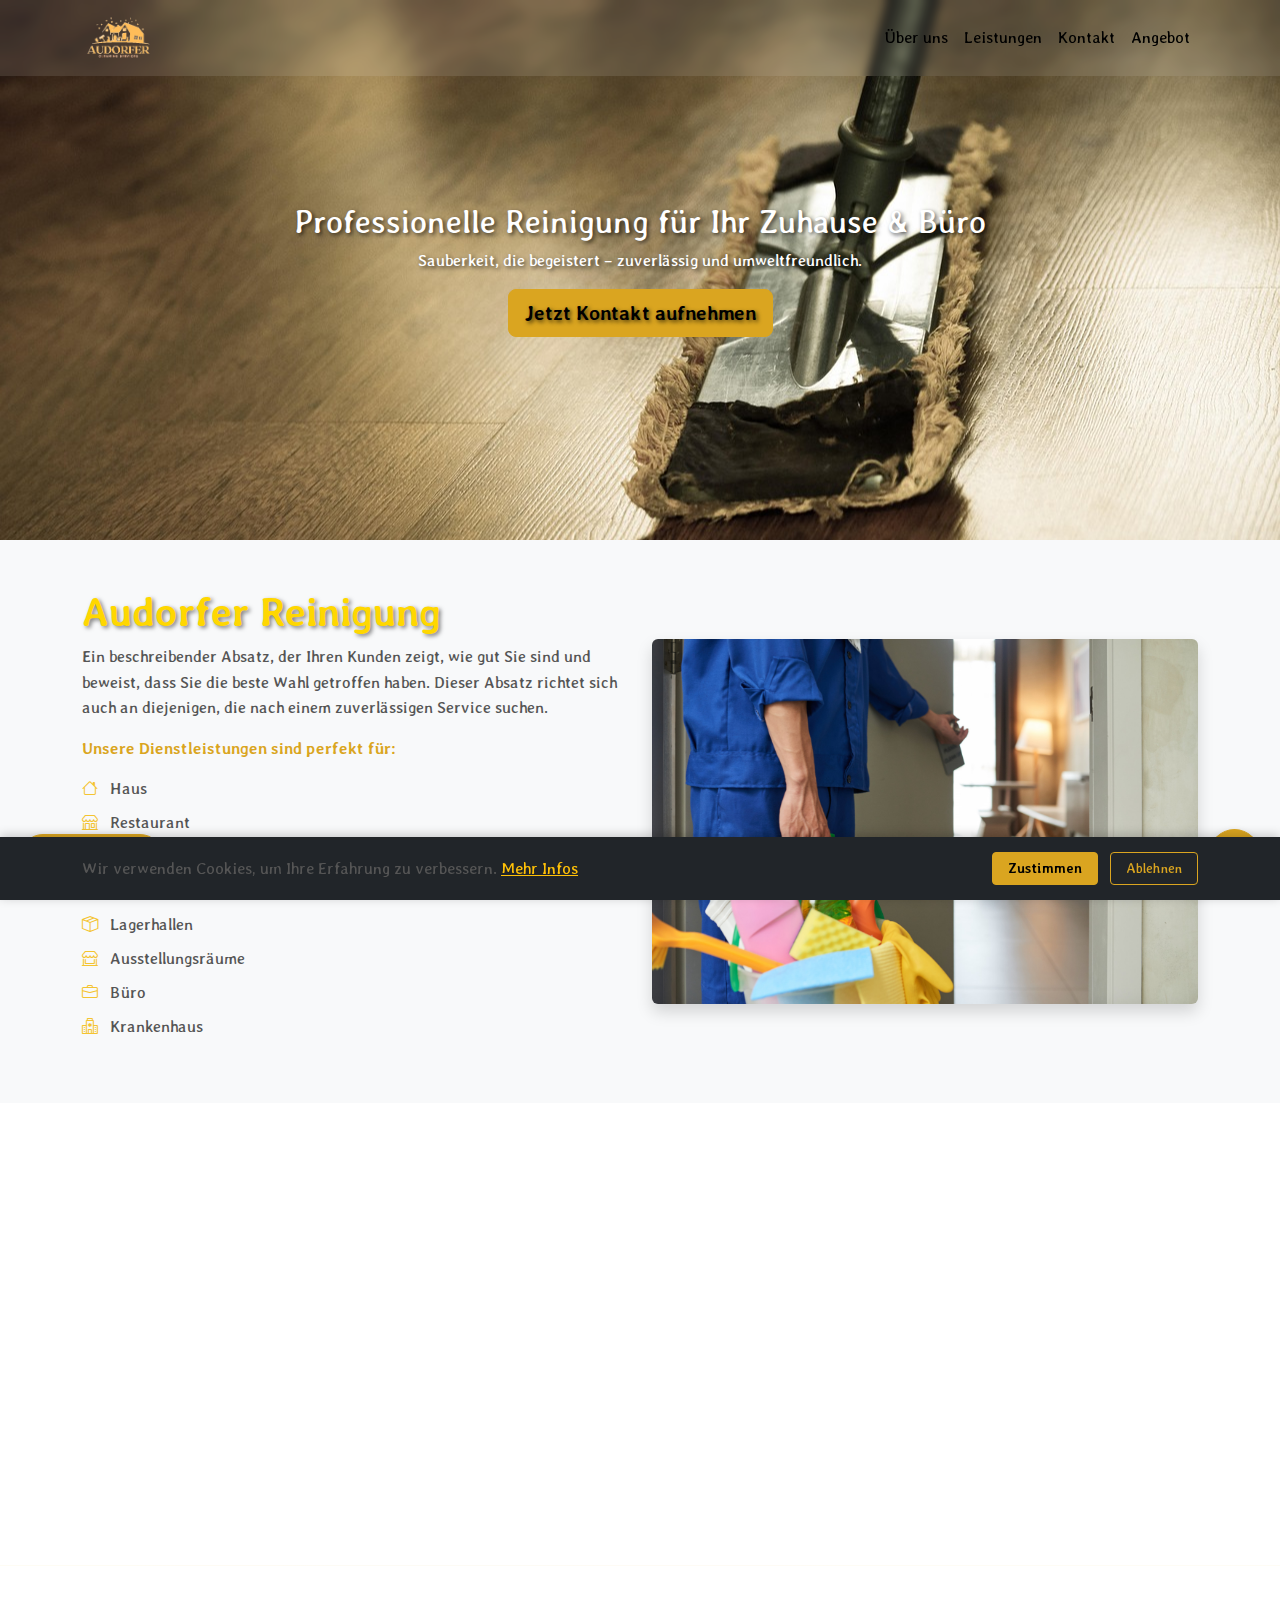
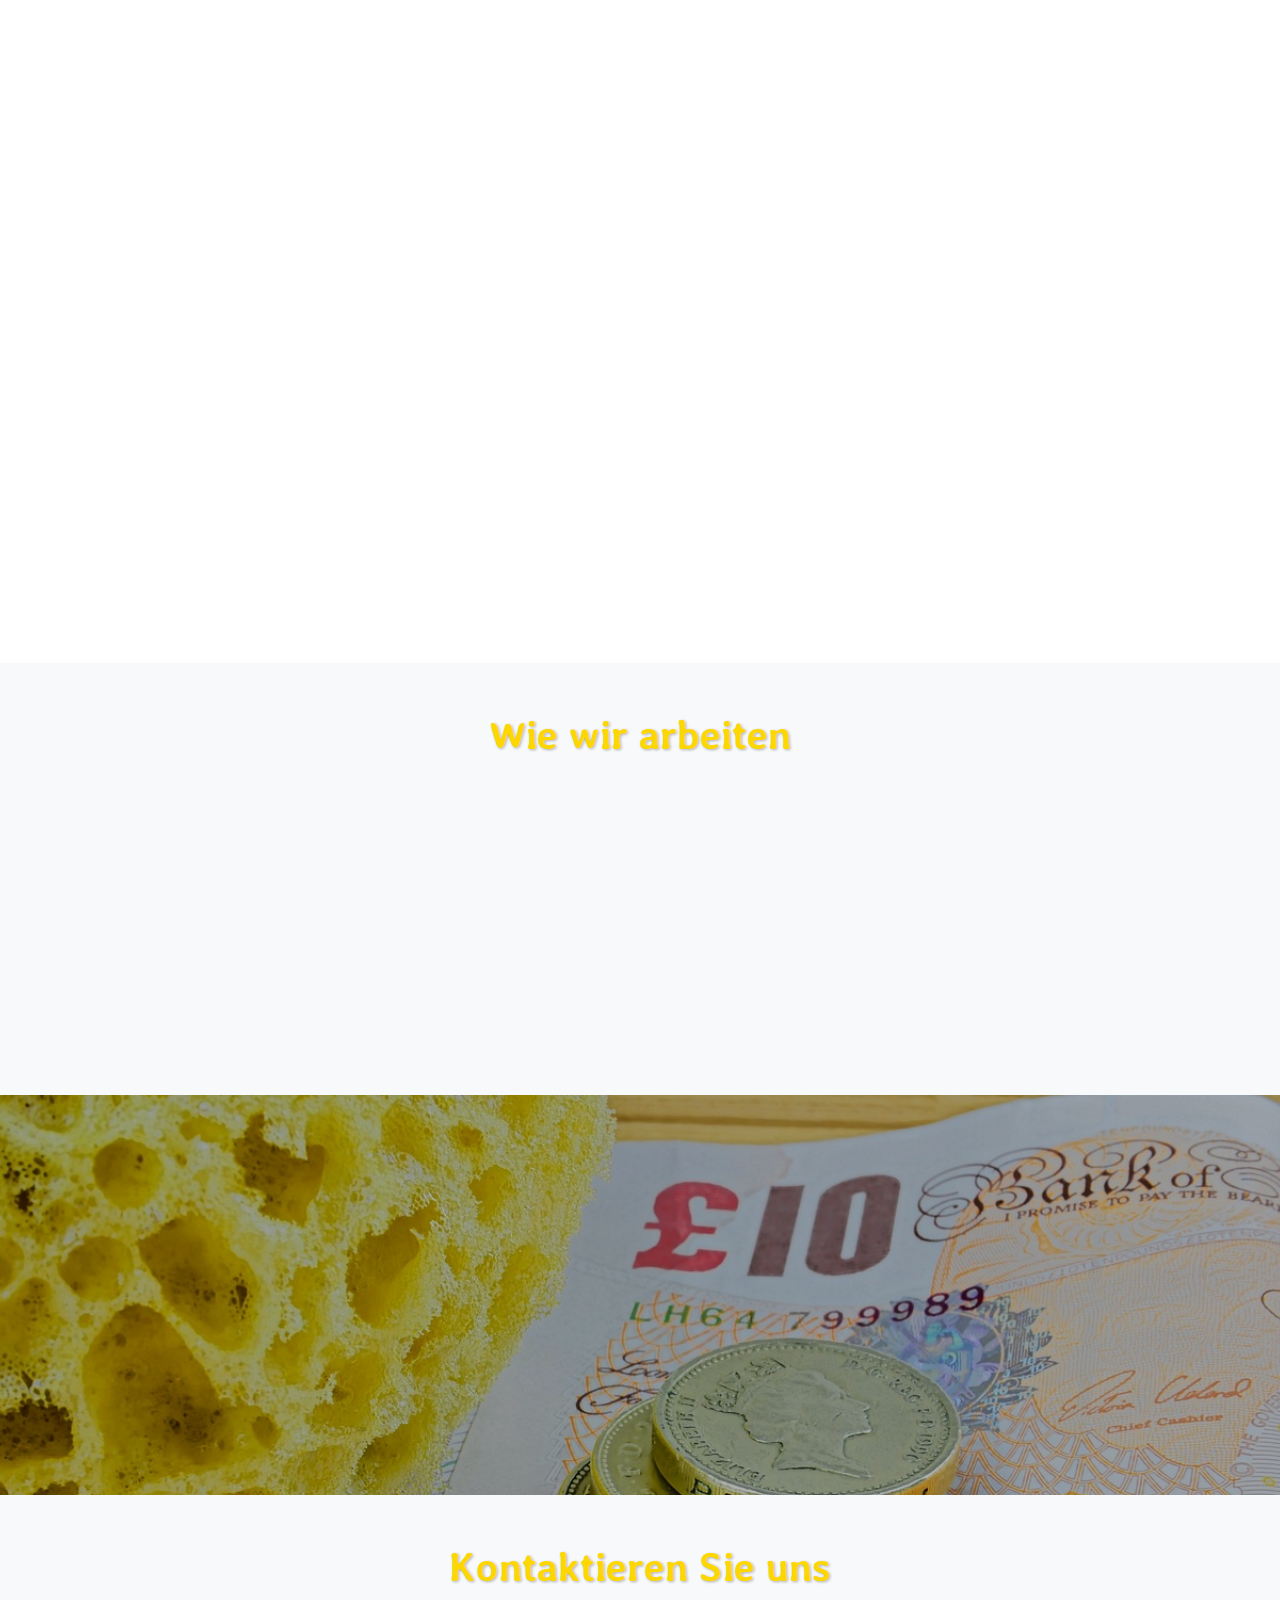
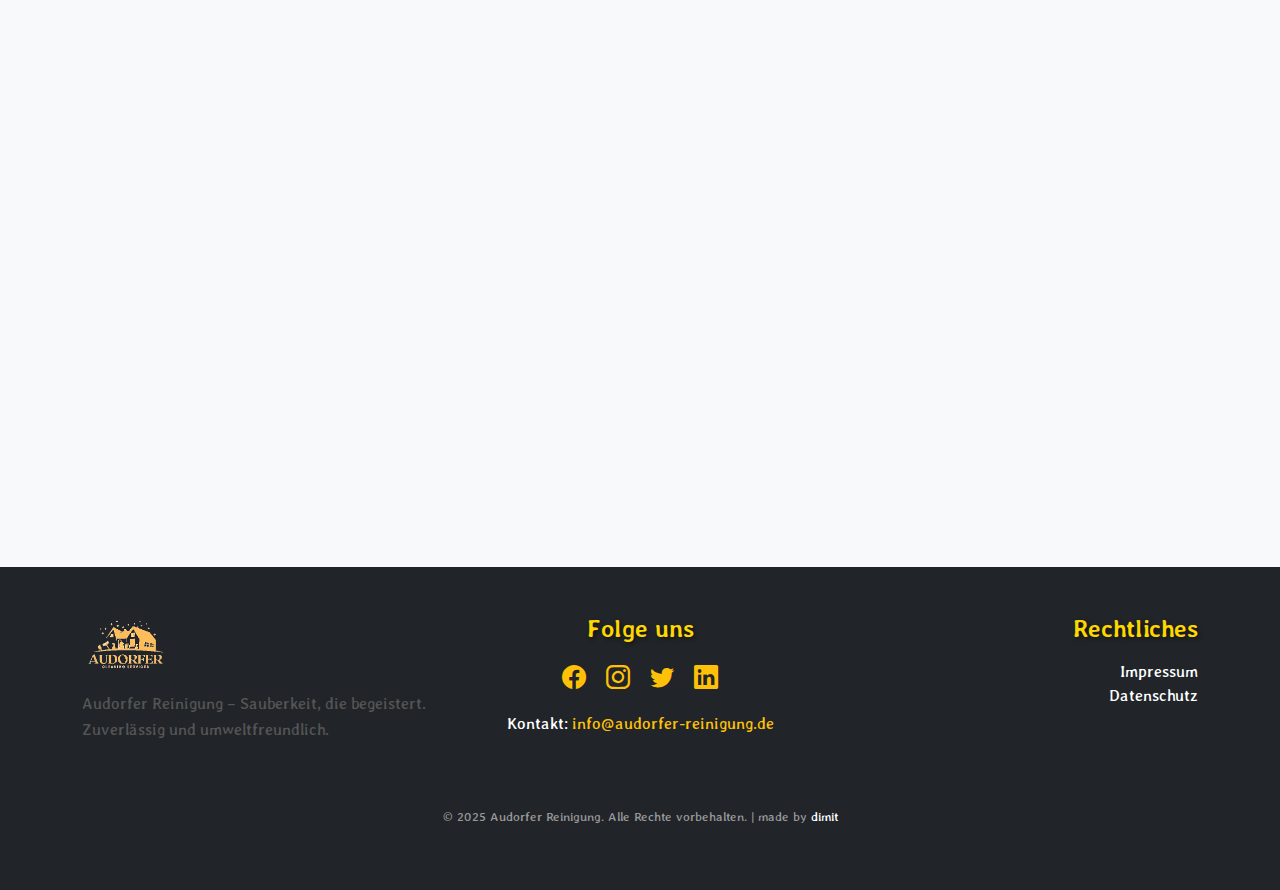
==== commit 9cd79782: "made by added, new style" ====
--- a/index.html
+++ b/index.html
@@ -278,19 +278,23 @@
                     <form class="contact-form" onsubmit="sendMail(event)">
                         <div class="mb-3">
                             <label for="name" class="form-label">Name</label>
-                            <input type="text" class="form-control" id="name" name="name" placeholder="Ihr Name" required>
+                            <input type="text" class="form-control" id="name" name="name" placeholder="Ihr Name"
+                                required>
                         </div>
                         <div class="mb-3">
                             <label for="email" class="form-label">E-Mail</label>
-                            <input type="email" class="form-control" id="email" name="email" placeholder="Ihre E-Mail" required>
+                            <input type="email" class="form-control" id="email" name="email" placeholder="Ihre E-Mail"
+                                required>
                         </div>
                         <div class="mb-3">
                             <label for="message" class="form-label">Nachricht</label>
-                            <textarea class="form-control" id="message" name="message" rows="5" placeholder="Ihre Nachricht" required></textarea>
+                            <textarea class="form-control" id="message" name="message" rows="5"
+                                placeholder="Ihre Nachricht" required></textarea>
                         </div>
                         <div class="mb-3 form-check">
                             <input type="checkbox" class="form-check-input" id="privacy" name="privacy" required>
-                            <label class="form-check-label" for="privacy">Ich stimme der Datenverarbeitung zu (<a href="datenschutz.html" class="text-warning">Datenschutz</a>)</label>
+                            <label class="form-check-label" for="privacy">Ich stimme der Datenverarbeitung zu (<a
+                                    href="datenschutz.html" class="text-warning">Datenschutz</a>)</label>
                         </div>
                         <button type="submit" class="btn btn-warning btn-lg shadow-btn">Absenden</button>
                     </form>
@@ -353,7 +357,12 @@
             <!-- Copyright -->
             <div class="row mt-4">
                 <div class="col-12 text-center">
-                    <p class="small">&copy; 2025 Audorfer Reinigung. Alle Rechte vorbehalten.</p>
+                    <p class="small">&copy; 2025 Audorfer Reinigung. Alle Rechte vorbehalten. | made by <a
+                            href="https://www.dimit.cc" target="_blank" rel="noopener noreferrer"
+                            class="text-decoration-none">
+                            dimit
+                        </a>
+                    </p>
                 </div>
             </div>
         </div>
--- a/style.css
+++ b/style.css
@@ -1,85 +1,170 @@
+/* Allgemeine Styles */
 body {
     margin: 0;
     padding: 0;
     box-sizing: border-box;
     font-family: 'Averia Libre', sans-serif;
     font-weight: 400;
-    /* Normales Gewicht als Standard */
-}
-
+    /* Standardgewicht */
+}
+
+/* Basis-Klassen (zentralisiert) */
+.golden-title {
+    color: #FFD700;
+    /* Helles Gold */
+    font-family: 'Averia Libre', sans-serif;
+    font-weight: 700;
+    font-size: 2.5rem;
+    text-shadow: 2px 2px 4px rgba(0, 0, 0, 0.5);
+}
+
+.intro-text {
+    color: #555;
+    /* Dunkelgrau */
+    font-family: 'Averia Libre', sans-serif;
+    font-weight: 400;
+    font-size: 1rem;
+    line-height: 1.6;
+}
+
+.service-highlight {
+    color: #DAA520;
+    /* Dunkleres Gold */
+    font-family: 'Averia Libre', sans-serif;
+    font-weight: 600;
+    font-size: 1rem;
+}
+
+.golden-icon {
+    color: #F4C430;
+    /* Mittelgold */
+    transition: color 0.3s ease;
+}
+
+.shadow-text {
+    text-shadow: 1px 1px 3px rgba(0, 0, 0, 0.3);
+}
+
+.shadow-btn {
+    box-shadow: 0 4px 8px rgba(0, 0, 0, 0.2);
+    transition: box-shadow 0.3s ease, transform 0.3s ease;
+}
+
+.shadow-btn:hover {
+    box-shadow: 0 6px 12px rgba(0, 0, 0, 0.3);
+    transform: translateY(-2px);
+}
+
+.btn-warning {
+    background-color: #DAA520;
+    border-color: #DAA520;
+    font-family: 'Averia Libre', sans-serif;
+    font-weight: 600;
+}
+
+.btn-warning:hover {
+    background-color: #FFD700;
+    border-color: #FFD700;
+}
+
+/* Animationen */
+@keyframes fadeIn {
+    0% {
+        opacity: 0;
+    }
+
+    100% {
+        opacity: 1;
+    }
+}
+
+.animate-text {
+    animation: fadeIn 2s ease-in-out;
+}
+
+.fade-in {
+    opacity: 0;
+    transform: translateY(20px);
+    transition: opacity 0.6s ease-out, transform 0.6s ease-out;
+}
+
+.fade-in.visible {
+    opacity: 1;
+    transform: translateY(0);
+}
+
+.fade-in-left {
+    opacity: 0;
+    transform: translateX(-50px);
+    transition: opacity 0.8s ease-out, transform 0.8s ease-out;
+}
+
+.fade-in-left.visible {
+    opacity: 1;
+    transform: translateX(0);
+}
+
+.fade-in-right {
+    opacity: 0;
+    transform: translateX(50px);
+    transition: opacity 0.8s ease-out, transform 0.8s ease-out;
+}
+
+.fade-in-right.visible {
+    opacity: 1;
+    transform: translateX(0);
+}
+
+.fade-in-up {
+    opacity: 0;
+    transform: translateY(30px);
+    transition: opacity 0.8s ease-out, transform 0.8s ease-out;
+}
+
+.fade-in-up.visible {
+    opacity: 1;
+    transform: translateY(0);
+}
+
+.mobile-fade-in {
+    opacity: 1;
+    /* Standard auf Desktop */
+}
+
+/* Hero Section */
 .hero {
     background: url('./img/hero1.jpg') no-repeat center center;
     background-size: cover;
-    /* Bild füllt die gesamte Section */
     min-height: 60vh;
-    /* Volle Bildschirmhöhe */
     display: flex;
     align-items: center;
     justify-content: center;
     position: relative;
-    /* Damit die Navbar darüber liegt */
-}
-
-.navbar {
-    background-color: rgba(255, 255, 255, 0.1);
-    /* Leicht transparenter Hintergrund */
-    -webkit-backdrop-filter: blur(5px);
-    /* Für Webkit-Browser */
-    backdrop-filter: blur(5px);
-    /* Standard für moderne Browser */
-}
-
-.navbar .nav-link {
-    color: black;
-    /* Weiße Links für Kontrast */
-    font-weight: 500;
-}
-
-.navbar .nav-link:hover {
-    color: #ffc107;
-    /* Gelb beim Hover, passend zum Button */
 }
 
 .hero-content {
     padding: 20px;
     text-shadow: 2px 2px 4px rgba(0, 0, 0, 0.7);
-    /* Schatten für bessere Lesbarkeit */
-}
-
-.animate-text {
-    animation: fadeIn 2s ease-in-out;
-}
-
-@keyframes fadeIn {
-    0% {
-        opacity: 0;
-    }
-
-    100% {
-        opacity: 1;
-    }
-}
-
-/* About-Sektion */
+}
+
+.navbar {
+    background-color: rgba(255, 255, 255, 0.1);
+    -webkit-backdrop-filter: blur(5px);
+    backdrop-filter: blur(5px);
+}
+
+.navbar .nav-link {
+    color: black;
+    font-weight: 500;
+}
+
+.navbar .nav-link:hover {
+    color: #ffc107;
+}
+
+/* About Section */
 #about {
     background-color: #f8f9fa;
-}
-
-.fade-in {
-    opacity: 0;
-    transform: translateY(20px);
-    transition: opacity 0.6s ease-out, transform 0.6s ease-out;
-}
-
-.fade-in.visible {
-    opacity: 1;
-    transform: translateY(0);
-}
-
-/* Mobile-spezifische Animation für das Bild */
-.mobile-fade-in {
-    opacity: 1;
-    /* Standardmäßig sichtbar auf Desktop */
 }
 
 #about img {
@@ -87,70 +172,25 @@
     height: auto;
 }
 
-/* Goldenes Theme */
-/* Goldenes Theme mit Averia Libre */
-.golden-title {
-    color: #FFD700;
-    /* Helles Gold für die Überschrift */
-    font-family: 'Averia Libre', sans-serif;
-    /* Dein neuer Font */
-    font-weight: 700;
-    font-size: 2.5rem;
-    /* Etwas größer für mehr Wirkung */
-}
-
-.intro-text {
-    color: #333;
-    /* Dunkelgrau für guten Kontrast */
-    font-family: 'Averia Libre', sans-serif;
-    font-weight: 400;
-    /* Normal für den Text */
-    line-height: 1.6;
-}
-
-.service-highlight {
-    color: #DAA520;
-    /* Dunkleres Gold für Hervorhebung */
-    font-family: 'Averia Libre', sans-serif;
-    font-weight: 600;
-    /* Etwas kräftiger */
-}
-
 .service-list li {
     margin-bottom: 10px;
-    /* Mehr Abstand zwischen Listenelementen */
     color: #555;
-    /* Dunkelgrau für Text */
-    font-family: 'Averia Libre', sans-serif;
-    font-weight: 400;
     transition: transform 0.3s ease;
-    /* Leichte Animation */
 }
 
 .service-list li:hover {
     transform: translateX(5px);
-    /* Leichter Shift beim Hover */
-}
-
-.golden-icon {
-    color: #F4C430;
-    /* Mittelgold für Icons */
-    transition: color 0.3s ease;
 }
 
 .service-list li:hover .golden-icon {
     color: #FFD700;
-    /* Helles Gold beim Hover */
-}
-
-/* Services section */
-/* Services-Sektion */
+}
+
+/* Services Section */
 .services-section {
     position: relative;
     overflow: hidden;
-    /* Verhindert Überlaufen des animierten Hintergrunds */
     padding: 80px 0;
-    /* Mehr Padding für Eleganz */
 }
 
 .services-bg-animated {
@@ -160,22 +200,15 @@
     width: 100%;
     height: 100%;
     background: linear-gradient(45deg, #FFD700, #DAA520, #F4C430);
-    /* Goldener Verlauf */
     opacity: 0.2;
-    /* Subtil */
     z-index: 0;
-    /* Hinter dem Inhalt */
     animation: gradientShift 10s ease infinite;
-    /* Animation für Farbwechsel */
     transform: translateY(100%);
-    /* Start außerhalb */
     transition: transform 0.8s ease-out;
-    /* Beim Scrollen hoch */
 }
 
 .services-section.visible .services-bg-animated {
     transform: translateY(0);
-    /* Sichtbar beim Scrollen */
 }
 
 @keyframes gradientShift {
@@ -195,46 +228,13 @@
 .services-bg {
     position: relative;
     z-index: 1;
-    /* Über dem animierten Hintergrund */
 }
 
 .services-bg img {
     border: 5px solid #FFD700;
-    /* Goldener Rahmen */
-}
-
-/* Text- und Button-Verbesserungen */
-.shadow-text {
-    text-shadow: 1px 1px 3px rgba(0, 0, 0, 0.3);
-    /* Subtiler Schatten */
-}
-
-.shadow-btn {
-    box-shadow: 0 4px 8px rgba(0, 0, 0, 0.2);
-    /* Schatten für den Button */
-    transition: box-shadow 0.3s ease, transform 0.3s ease;
-}
-
-.shadow-btn:hover {
-    box-shadow: 0 6px 12px rgba(0, 0, 0, 0.3);
-    /* Stärkerer Schatten beim Hover */
-    transform: translateY(-2px);
-    /* Leichtes Anheben */
-}
-
-/* Bestehende Animationen bleiben, nur Feinjustierung */
-.fade-in-right {
-    opacity: 0;
-    transform: translateX(50px);
-    transition: opacity 0.8s ease-out, transform 0.8s ease-out;
-}
-
-.fade-in-right.visible {
-    opacity: 1;
-    transform: translateX(0);
-}
-
-/* Expertise-Sektion */
+}
+
+/* Expertise Section */
 .expertise-section {
     position: relative;
     overflow: hidden;
@@ -248,39 +248,19 @@
     width: 100%;
     height: 100%;
     background: linear-gradient(135deg, #F4C430, #DAA520, #FFD700);
-    /* Umgekehrter Gold-Verlauf */
     opacity: 0.2;
     z-index: 0;
     animation: gradientShift 12s ease infinite;
-    /* Etwas langsamer als vorher */
     transform: translateX(-100%);
-    /* Startet links außerhalb */
     transition: transform 0.8s ease-out;
 }
 
 .expertise-section.visible .expertise-bg-animated {
     transform: translateX(0);
-    /* Beim Scrollen rein */
-}
-
-/* Animation von links */
-.fade-in-left {
-    opacity: 0;
-    transform: translateX(-50px);
-    /* Startet 50px links */
-    transition: opacity 0.8s ease-out, transform 0.8s ease-out;
-}
-
-.fade-in-left.visible {
-    opacity: 1;
-    transform: translateX(0);
-}
-
-/* Icon-Boxen Styling */
+}
+
 .expertise-boxes .golden-icon {
     font-size: 2rem;
-    /* Größere Icons */
-    color: #F4C430;
 }
 
 .expertise-boxes h4 {
@@ -289,16 +269,13 @@
 
 .expertise-boxes .d-flex:hover .golden-icon {
     color: #FFD700;
-    /* Helles Gold beim Hover */
-}
-
-/* Bild-Styling */
+}
+
 .expertise-section img {
     border: 5px solid #FFD700;
-    /* Goldener Rahmen */
-}
-
-/* How We Work Sektion */
+}
+
+/* How We Work Section */
 .how-we-work-section {
     position: relative;
     overflow: hidden;
@@ -306,7 +283,6 @@
     background-color: #f8f9fa;
 }
 
-/* Flex-Anpassung für Desktop und Mobil */
 .how-we-work-section .row {
     display: flex;
     flex-direction: row;
@@ -314,7 +290,6 @@
     align-items: center;
 }
 
-/* Schritt-Boxen */
 .step-box {
     background: #fff;
     padding: 15px;
@@ -343,36 +318,22 @@
 
 .step-number {
     color: #DAA520;
-    font-family: 'Averia Libre', sans-serif;
     font-weight: 700;
     font-size: 1.25rem;
     margin-bottom: 5px;
 }
 
-.service-highlight {
-    font-size: 1rem;
-    margin-bottom: 5px;
-}
-
-.intro-text {
-    font-size: 0.8rem;
-    padding: 0 8px;
-}
-
-/* Spalten-Anpassung */
 .step-col {
     display: flex;
     justify-content: center;
     margin-bottom: 20px;
 }
 
-/* Pfeil-Anpassung */
 .arrow-col {
     display: flex;
     justify-content: center;
     align-items: center;
     margin-bottom: 20px;
-    /* Abstand für Mobil */
 }
 
 .arrow-icon {
@@ -380,24 +341,20 @@
     color: #F4C430;
 }
 
-/* Discount Sektion */
+/* Discount Section */
 .discount-section {
     position: relative;
     overflow: hidden;
     padding: 100px 0;
-    /* Mehr Platz für den Effekt */
     min-height: 400px;
-    /* Mindesthöhe für Sichtbarkeit */
 }
 
 .discount-bg {
     position: absolute;
     top: -50%;
-    /* Startet höher, damit es beim Scrollen reinläuft */
     left: 0;
     width: 100%;
     height: 226%;
-    /* Noch mehr Höhe für sichtbaren Parallax */
     background: url('./img/discount-bg.jpg') no-repeat center center;
     background-size: cover;
     z-index: 0;
@@ -413,74 +370,41 @@
     width: 100%;
     height: 100%;
     background: rgba(0, 0, 0, 0.3);
-    /* Dunkles Overlay für Kontrast */
     z-index: 1;
 }
 
-/* Text und Button über dem Hintergrund */
 .discount-section .container {
     z-index: 2;
-    /* Über dem Bild und Overlay */
-}
-
-.golden-title {
-    color: #FFD700;
-    font-family: 'Averia Libre', sans-serif;
-    font-weight: 700;
-    font-size: 2.5rem;
-    text-shadow: 2px 2px 4px rgba(0, 0, 0, 0.5);
-    /* Stärkerer Schatten für Lesbarkeit */
-}
-
-.btn-warning {
-    background-color: #DAA520;
-    border-color: #DAA520;
-    font-family: 'Averia Libre', sans-serif;
-    font-weight: 600;
-}
-
-.btn-warning:hover {
-    background-color: #FFD700;
-    border-color: #FFD700;
-}
-
-/* Fade-In-Up Animation */
-.fade-in-up {
-    opacity: 0;
-    transform: translateY(30px);
-    transition: opacity 0.8s ease-out, transform 0.8s ease-out;
-}
-
-.fade-in-up.visible {
-    opacity: 1;
-    transform: translateY(0);
-}
-
-/* Kontakt Sektion */
+}
+
+/* Kontakt Section */
 .contact-section {
     background-color: #f8f9fa;
-    /* Hellgrauer Hintergrund */
     padding: 80px 0;
 }
 
-.contact-form .form-label {
+.contact-form .form-label,
+.offer-form .form-label {
     font-family: 'Averia Libre', sans-serif;
     color: #555;
 }
 
-.contact-form .form-control {
+.contact-form .form-control,
+.contact-form .form-select,
+.offer-form .form-control,
+.offer-form .form-select {
     border-radius: 5px;
     font-family: 'Averia Libre', sans-serif;
 }
 
-.contact-form .form-check-label {
+.contact-form .form-check-label,
+.offer-form .form-check-label {
     font-size: 0.9rem;
     color: #555;
 }
 
 .contact-info {
     background-color: #212529;
-    /* Dunkelgrau wie Footer */
     box-shadow: 0 4px 8px rgba(0, 0, 0, 0.1);
 }
 
@@ -491,47 +415,16 @@
 
 .contact-info .golden-icon {
     font-size: 1.2rem;
-    color: #F4C430;
-}
-
-/* Animationen */
-.fade-in-left {
-    opacity: 0;
-    transform: translateX(-50px);
-    transition: opacity 0.8s ease-out, transform 0.8s ease-out;
-}
-
-.fade-in-left.visible {
-    opacity: 1;
-    transform: translateX(0);
-}
-
-.fade-in-right {
-    opacity: 0;
-    transform: translateX(50px);
-    transition: opacity 0.8s ease-out, transform 0.8s ease-out;
-}
-
-.fade-in-right.visible {
-    opacity: 1;
-    transform: translateX(0);
-}
-
-/* Footer Sektion */
+}
+
+/* Footer Section */
 .footer-section {
     background-color: #212529;
-    /* Dunkelgrau */
     color: #fff;
 }
 
 .footer-section .golden-title {
     font-size: 1.5rem;
-    color: #FFD700;
-}
-
-.footer-section .intro-text {
-    font-size: 0.9rem;
-    color: #ccc;
 }
 
 .social-links a {
@@ -541,7 +434,6 @@
 
 .social-links a:hover {
     color: #F4C430;
-    /* Helleres Gold beim Hover */
 }
 
 .footer-section a {
@@ -558,17 +450,13 @@
     color: #999;
 }
 
-/* Sticky WhatsApp Button (links) */
+/* Sticky Buttons */
 .sticky-whatsapp {
     position: fixed;
     bottom: 20px;
-    /* Abstand vom unteren Rand */
     left: 20px;
-    /* Links statt rechts */
     z-index: 1000;
     padding: 10px 20px;
-    font-family: 'Averia Libre', sans-serif;
-    font-weight: 600;
     font-size: 1rem;
     border-radius: 25px;
     background-color: #DAA520;
@@ -583,17 +471,14 @@
     transform: scale(1.05);
 }
 
-/* Sticky Nach-oben Button (rechts) */
 .sticky-top-btn {
     position: fixed;
     bottom: 20px;
     right: 20px;
     z-index: 1000;
     padding: 10px 15px;
-    font-family: 'Averia Libre', sans-serif;
     font-size: 1.2rem;
     border-radius: 50%;
-    /* Rund für Pfeil */
     background-color: #DAA520;
     border-color: #DAA520;
     text-decoration: none;
@@ -604,20 +489,6 @@
     background-color: #FFD700;
     border-color: #FFD700;
     transform: scale(1.05);
-}
-
-/* Auf Mobilgeräten sichtbar lassen */
-@media (max-width: 767.98px) {
-    .sticky-whatsapp {
-        padding: 8px 15px;
-        /* Etwas kleiner */
-        font-size: 0.9rem;
-    }
-
-    .sticky-top-btn {
-        padding: 8px 12px;
-        font-size: 1rem;
-    }
 }
 
 /* Cookie Banner */
@@ -627,34 +498,14 @@
     left: 0;
     width: 100%;
     background-color: #212529;
-    /* Dunkelgrau wie Footer */
     padding: 15px 0;
     z-index: 1100;
-    /* Über Sticky-Buttons */
     box-shadow: 0 -2px 10px rgba(0, 0, 0, 0.2);
     display: none;
-    /* Startet versteckt, JS zeigt es */
-}
-
-.cookie-banner .intro-text {
-    font-size: 0.9rem;
-    color: #ccc;
 }
 
 .cookie-banner .btn-sm {
-    font-family: 'Averia Libre', sans-serif;
-    font-weight: 600;
     padding: 5px 15px;
-}
-
-.cookie-banner .btn-warning {
-    background-color: #DAA520;
-    border-color: #DAA520;
-}
-
-.cookie-banner .btn-warning:hover {
-    background-color: #FFD700;
-    border-color: #FFD700;
 }
 
 .cookie-banner .btn-outline-warning {
@@ -667,104 +518,38 @@
     border-color: #FFD700;
 }
 
-/* Responsivität */
-@media (max-width: 767.98px) {
-    .cookie-banner .container {
-        flex-direction: column;
-        text-align: center;
-    }
-
-    .cookie-banner .intro-text {
-        margin-bottom: 10px;
-    }
-}
-
-/* Privacy Sektion */
-.privacy-section {
-    background-color: #f8f9fa;
-    padding: 80px 0;
-}
-
-.privacy-section .card {
-    border: none;
-    border-radius: 10px;
-    background-color: #fff;
-}
-
-.privacy-section .card-body {
-    padding: 30px;
-}
-
-.privacy-section .service-highlight {
-    color: #DAA520;
-    font-size: 1.5rem;
-}
-
-.privacy-section .intro-text {
-    font-size: 1rem;
-    color: #555;
-    line-height: 1.6;
-}
-
-/* Impressum Sektion */
+/* Privacy & Impressum Sections */
+.privacy-section,
 .impressum-section {
     background-color: #f8f9fa;
     padding: 80px 0;
 }
 
+.privacy-section .card,
 .impressum-section .card {
     border: none;
     border-radius: 10px;
     background-color: #fff;
 }
 
+.privacy-section .card-body,
 .impressum-section .card-body {
     padding: 30px;
 }
 
-.impressum-section .service-highlight {
-    color: #DAA520;
-    font-size: 1.5rem;
-}
-
-.impressum-section .intro-text {
-    font-size: 1rem;
-    color: #555;
-    line-height: 1.6;
-}
-
-/* Angebot Sektion */
+/* Angebot Section */
 .offer-section {
     background-color: #f8f9fa;
     padding: 80px 0;
 }
 
-.offer-form .form-label {
-    font-family: 'Averia Libre', sans-serif;
-    color: #555;
-}
-
-.offer-form .form-control,
-.offer-form .form-select {
-    border-radius: 5px;
-    font-family: 'Averia Libre', sans-serif;
-}
-
-.offer-form .form-check-label {
-    font-size: 0.9rem;
-    color: #555;
-}
-/* Thank You Sektion */
+/* Thank You Section */
 .thank-you-section {
     background-color: #f8f9fa;
-    padding: 100px 0; /* Mehr Platz für Zentrierung */
-}
-
-.thank-you-section .intro-text {
-    font-size: 1.2rem;
-    color: #555;
-}
-/* Responsivität für Mobilgeräte */
+    padding: 100px 0;
+}
+
+/* Responsive Anpassungen */
 @media (max-width: 767.98px) {
     .how-we-work-section .row {
         flex-direction: column;
@@ -792,20 +577,13 @@
         font-size: 0.75rem;
     }
 
-    .step-col {
-        margin-bottom: 15px;
-        /* Weniger Abstand vor Pfeil */
-    }
-
+    .step-col,
     .arrow-col {
         margin-bottom: 15px;
-        /* Abstand nach Pfeil */
-    }
-
-    /* Mobile Ansicht */
+    }
+
     .mobile-fade-in {
         opacity: 0;
-        /* Unsichtbar bis Scroll */
         transform: translateY(20px);
         transition: opacity 0.6s ease-out, transform 0.6s ease-out;
     }
@@ -814,4 +592,49 @@
         opacity: 1;
         transform: translateY(0);
     }
+
+    .fade-in-right {
+        transform: translateY(20px);
+        /* Von unten statt rechts */
+    }
+
+    .fade-in-right.visible {
+        transform: translateY(0);
+    }
+
+    .golden-title {
+        font-size: 2rem;
+    }
+
+    .sticky-whatsapp {
+        /*bottom: 70px;*/
+        /* Höher verschieben für Platz */
+        padding: 8px 15px;
+        font-size: 0.9rem;
+    }
+
+    .sticky-top-btn {
+        padding: 8px 12px;
+        font-size: 1rem;
+    }
+
+    .cookie-banner .container {
+        flex-direction: column;
+        text-align: center;
+    }
+
+    .cookie-banner .intro-text {
+        margin-bottom: 10px;
+    }
+
+    /* Kontaktformular-Anpassungen */
+    .contact-form {
+        text-align: center;
+        /* Zentriert den Button */
+    }
+
+    .contact-form .btn {
+        margin-bottom: 30px;
+        /* Abstand zur Kontaktinfo */
+    }
 }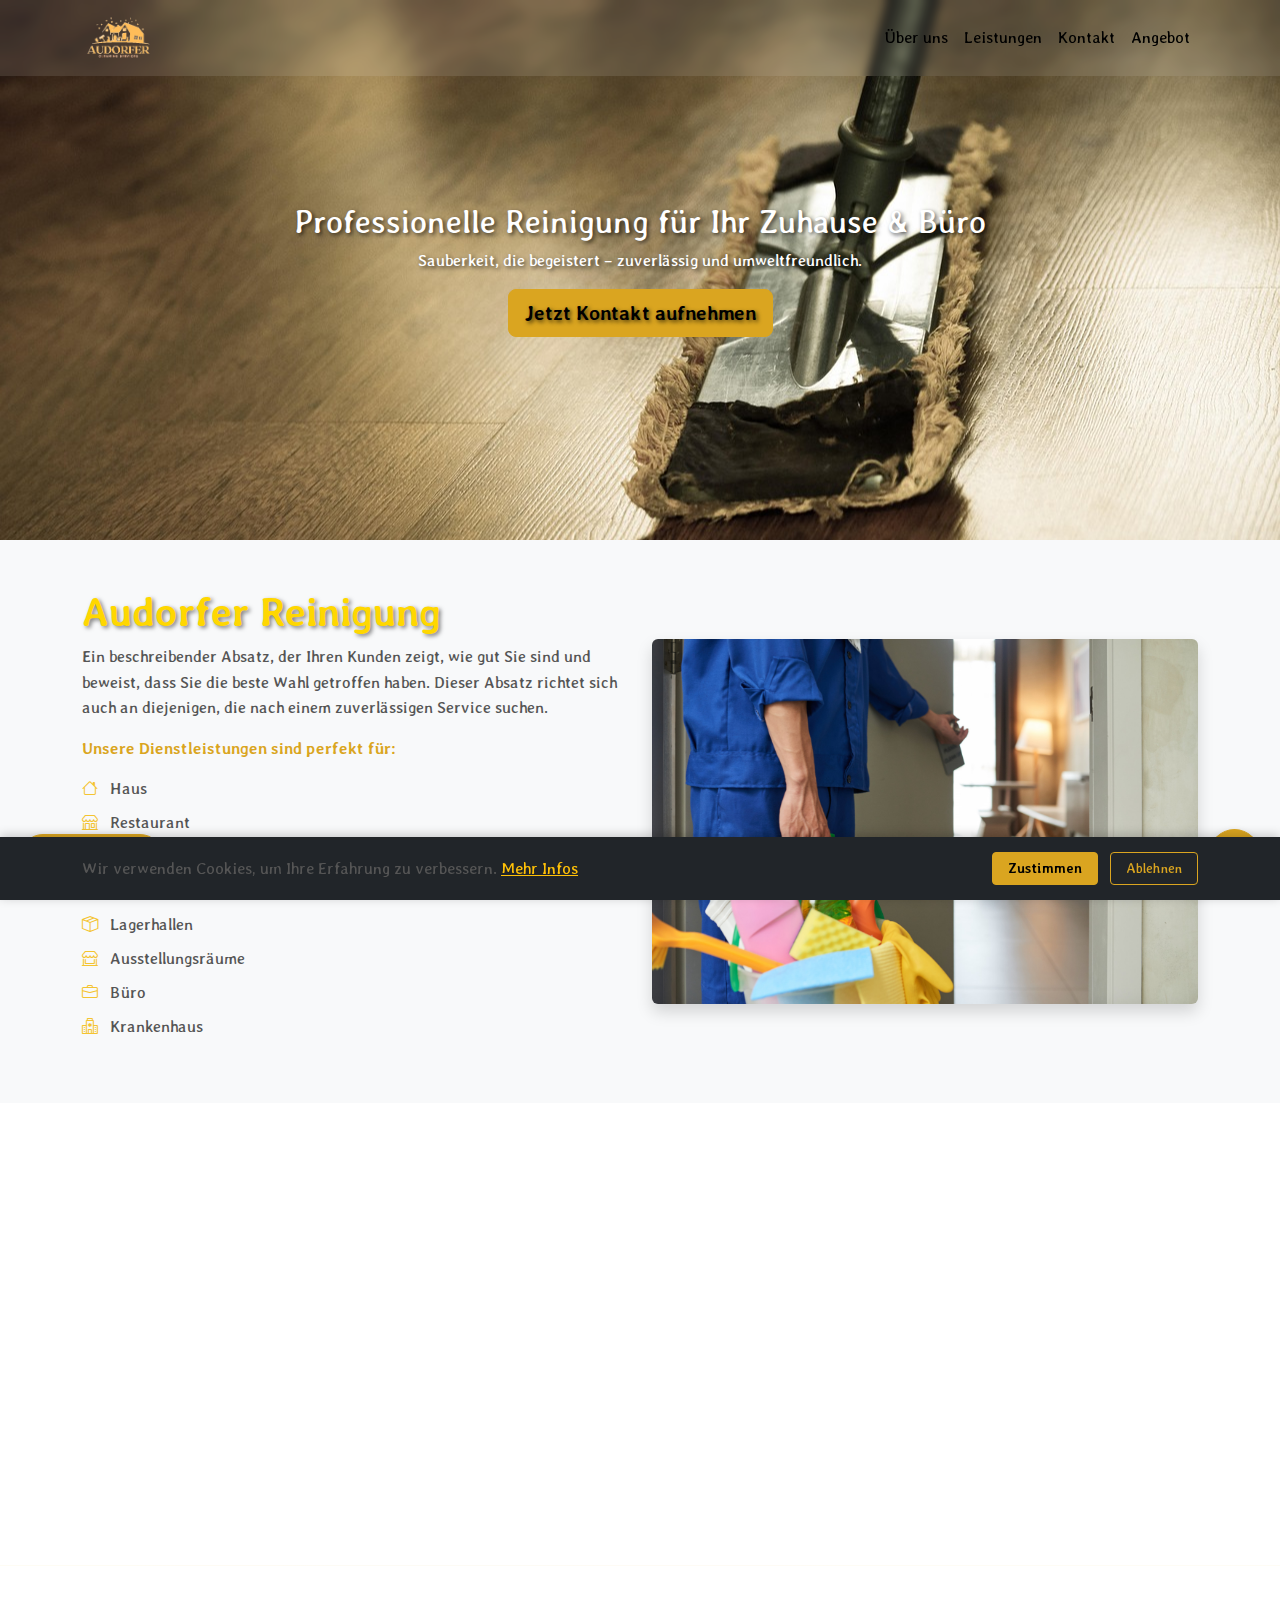
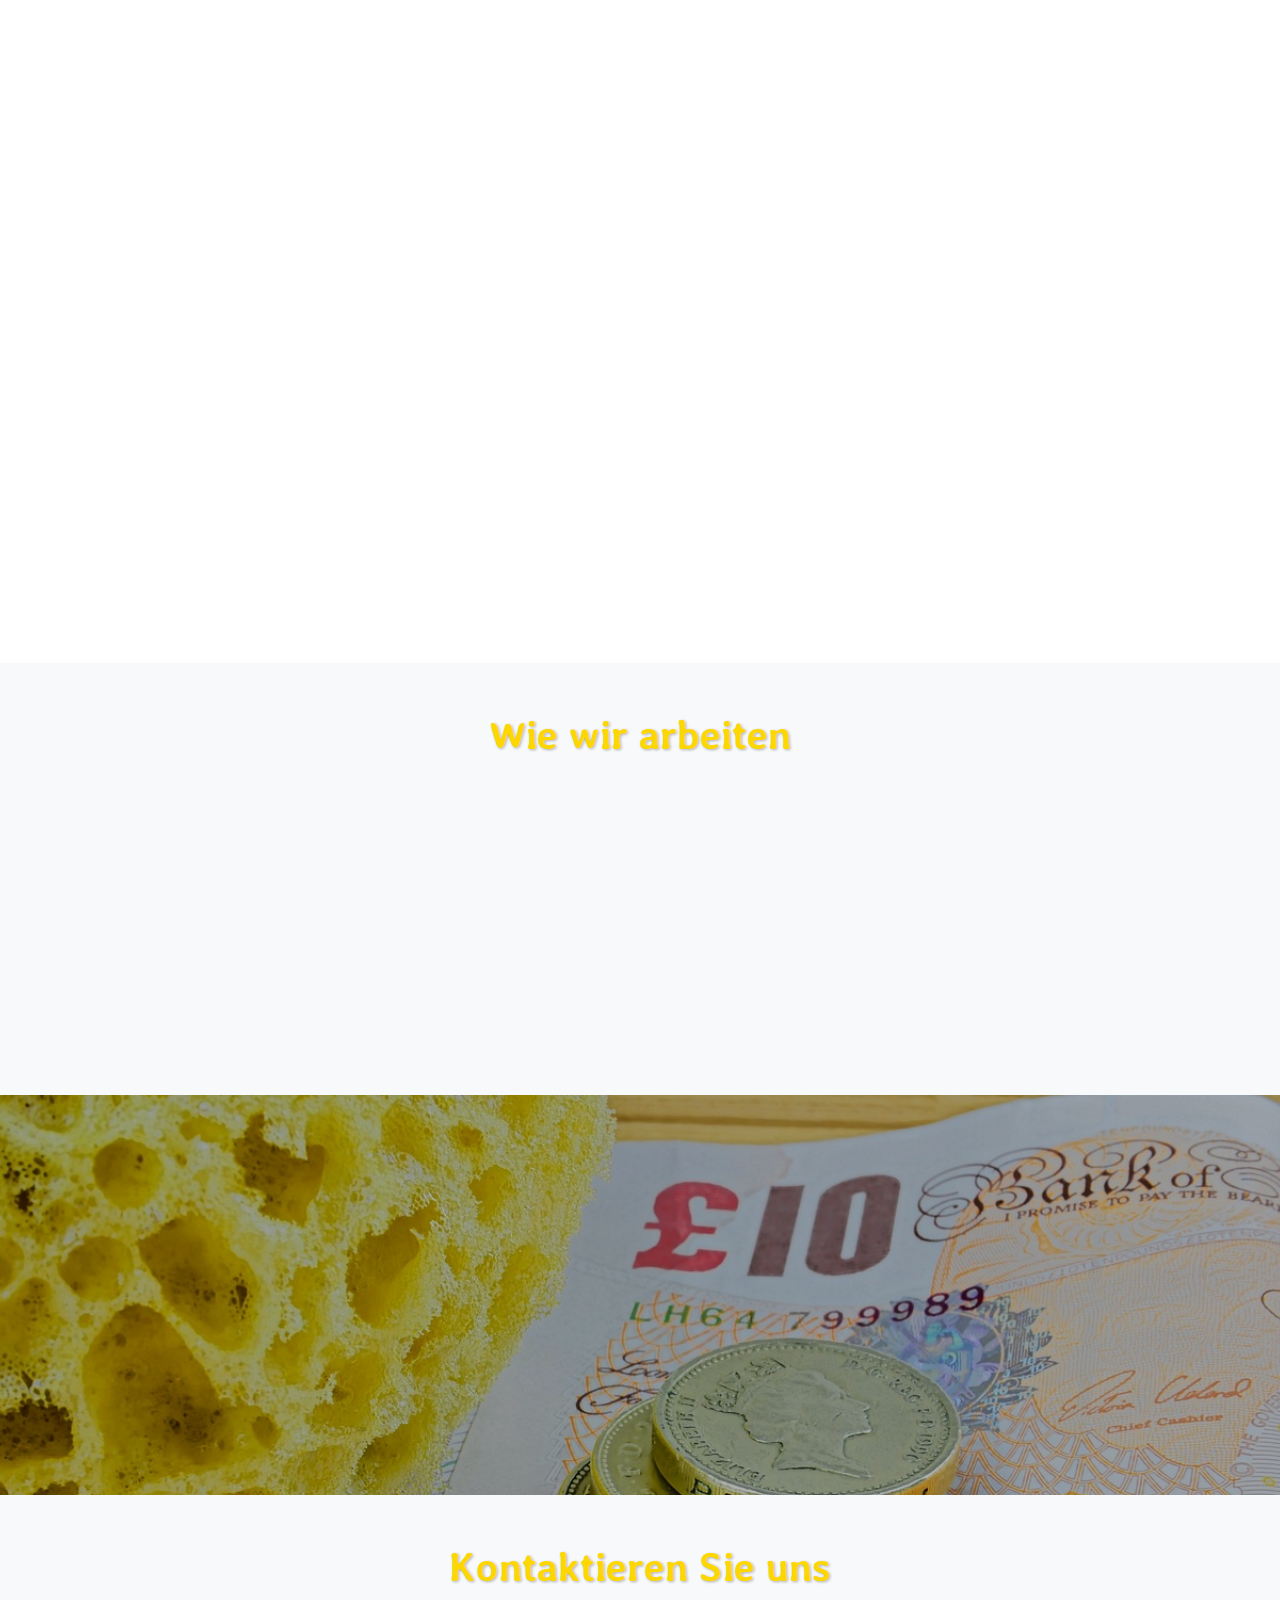
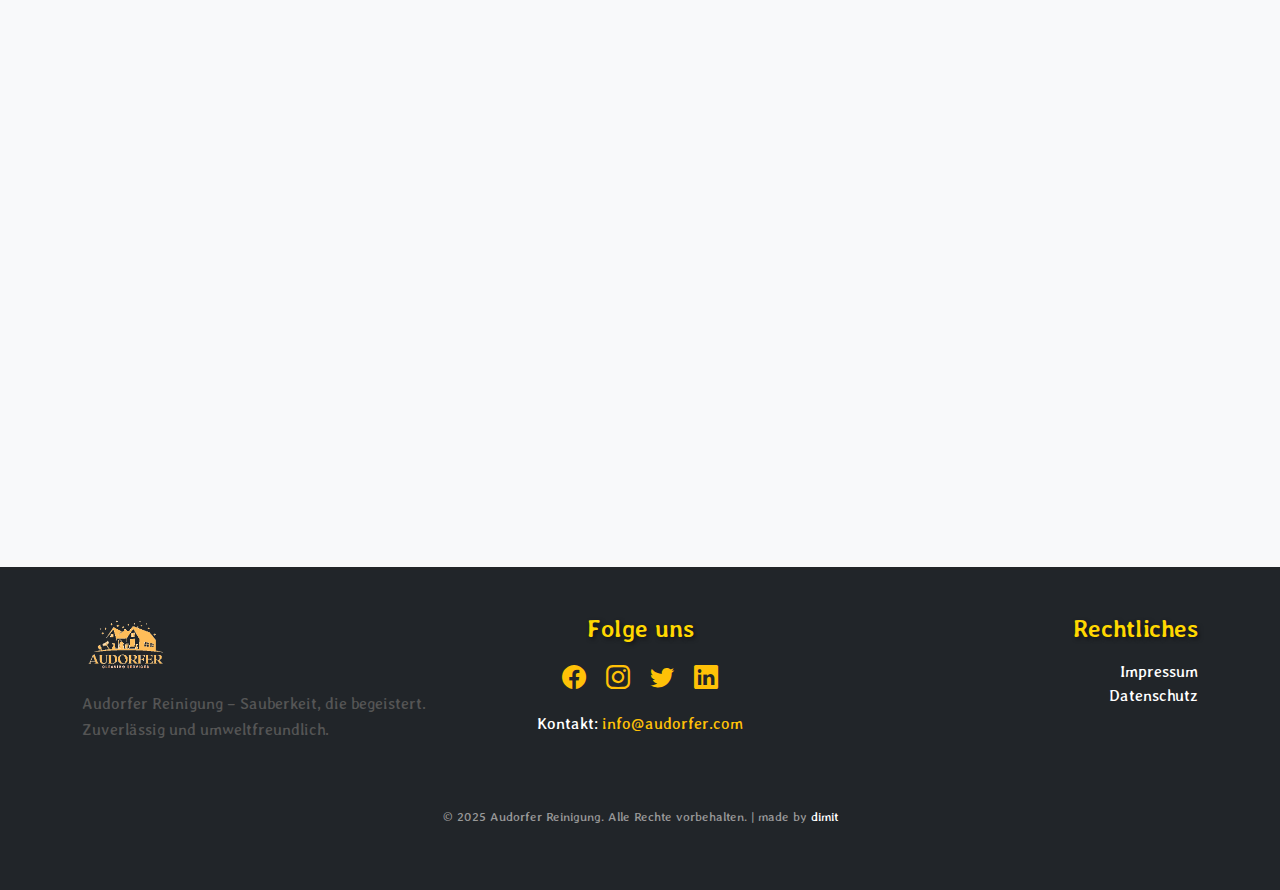
==== commit ce60b704: "mail fixed, site map fixed" ====
--- a/index.html
+++ b/index.html
@@ -16,7 +16,7 @@
     <meta name="description"
         content="Professionelle Reinigung für Zuhause und Büro bei Audorfer Reinigung. Zuverlässig, umweltfreundlich und günstig. Jetzt Angebot sichern!">
     <meta name="keywords"
-        content="Reinigung, Audorfer Reinigung, Büroreinigung, Wohnungsreinigung, Fensterreinigung, umweltfreundlich, Reinigungsdienste, Angebot">
+        content="Reinigung Rosenheim, Reinigung Oberaudorf, Reinigung, Büroreinigung, Wohnungsreinigung, Fensterreinigung, umweltfreundlich, Reinigungsdienste, Angebot">
     <meta name="author" content="Audorfer Reinigung">
 
     <!-- Favicons -->
@@ -305,8 +305,8 @@
                         <h4 class="golden-title mb-4">Unsere Kontaktdaten</h4>
                         <p><i class="bi bi-geo-alt golden-icon me-2"></i> Musterstraße 123, 12345 Audorf</p>
                         <p><i class="bi bi-phone golden-icon me-2"></i> +49 123 456789</p>
-                        <p><i class="bi bi-envelope golden-icon me-2"></i> <a href="mailto:info@audorfer-reinigung.de"
-                                class="text-warning">info@audorfer-reinigung.de</a></p>
+                        <p><i class="bi bi-envelope golden-icon me-2"></i> <a href="mailto:info@audorfer.com"
+                                class="text-warning">info@audorfer.com</a></p>
                         <h5 class="golden-title mt-4 mb-3">Öffnungszeiten</h5>
                         <p>Mo-Fr: 08:00 - 18:00 Uhr</p>
                         <p>Sa: 09:00 - 14:00 Uhr</p>
@@ -341,8 +341,8 @@
                         <a href="#" class="text-warning me-3"><i class="bi bi-twitter"></i></a>
                         <a href="#" class="text-warning"><i class="bi bi-linkedin"></i></a>
                     </div>
-                    <p class="mt-3">Kontakt: <a href="mailto:info@audorfer-reinigung.de"
-                            class="text-warning">info@audorfer-reinigung.de</a></p>
+                    <p class="mt-3">Kontakt: <a href="mailto:info@audorfer.com"
+                            class="text-warning">info@audorfer.com</a></p>
                 </div>
                 <!-- Links (Impressum, Datenschutz) -->
                 <div class="col-md-4 mb-4 text-md-end">
